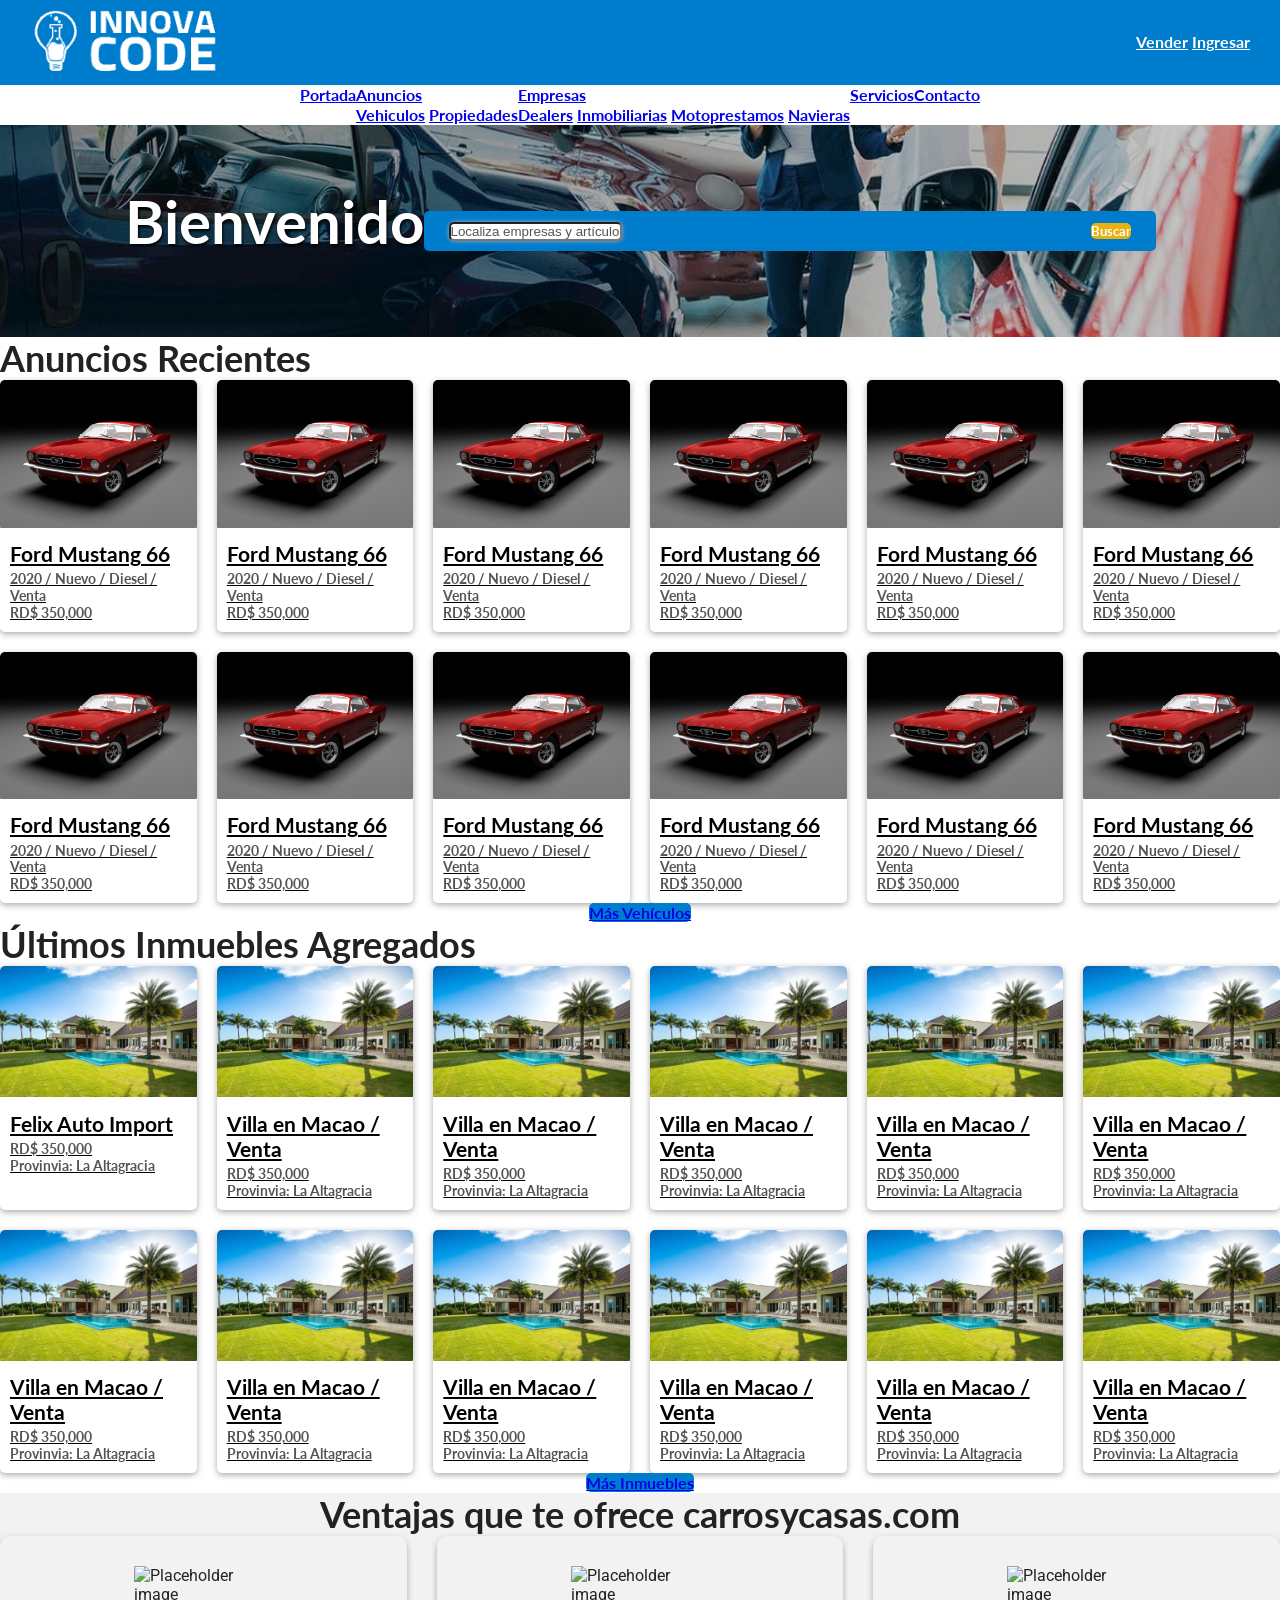
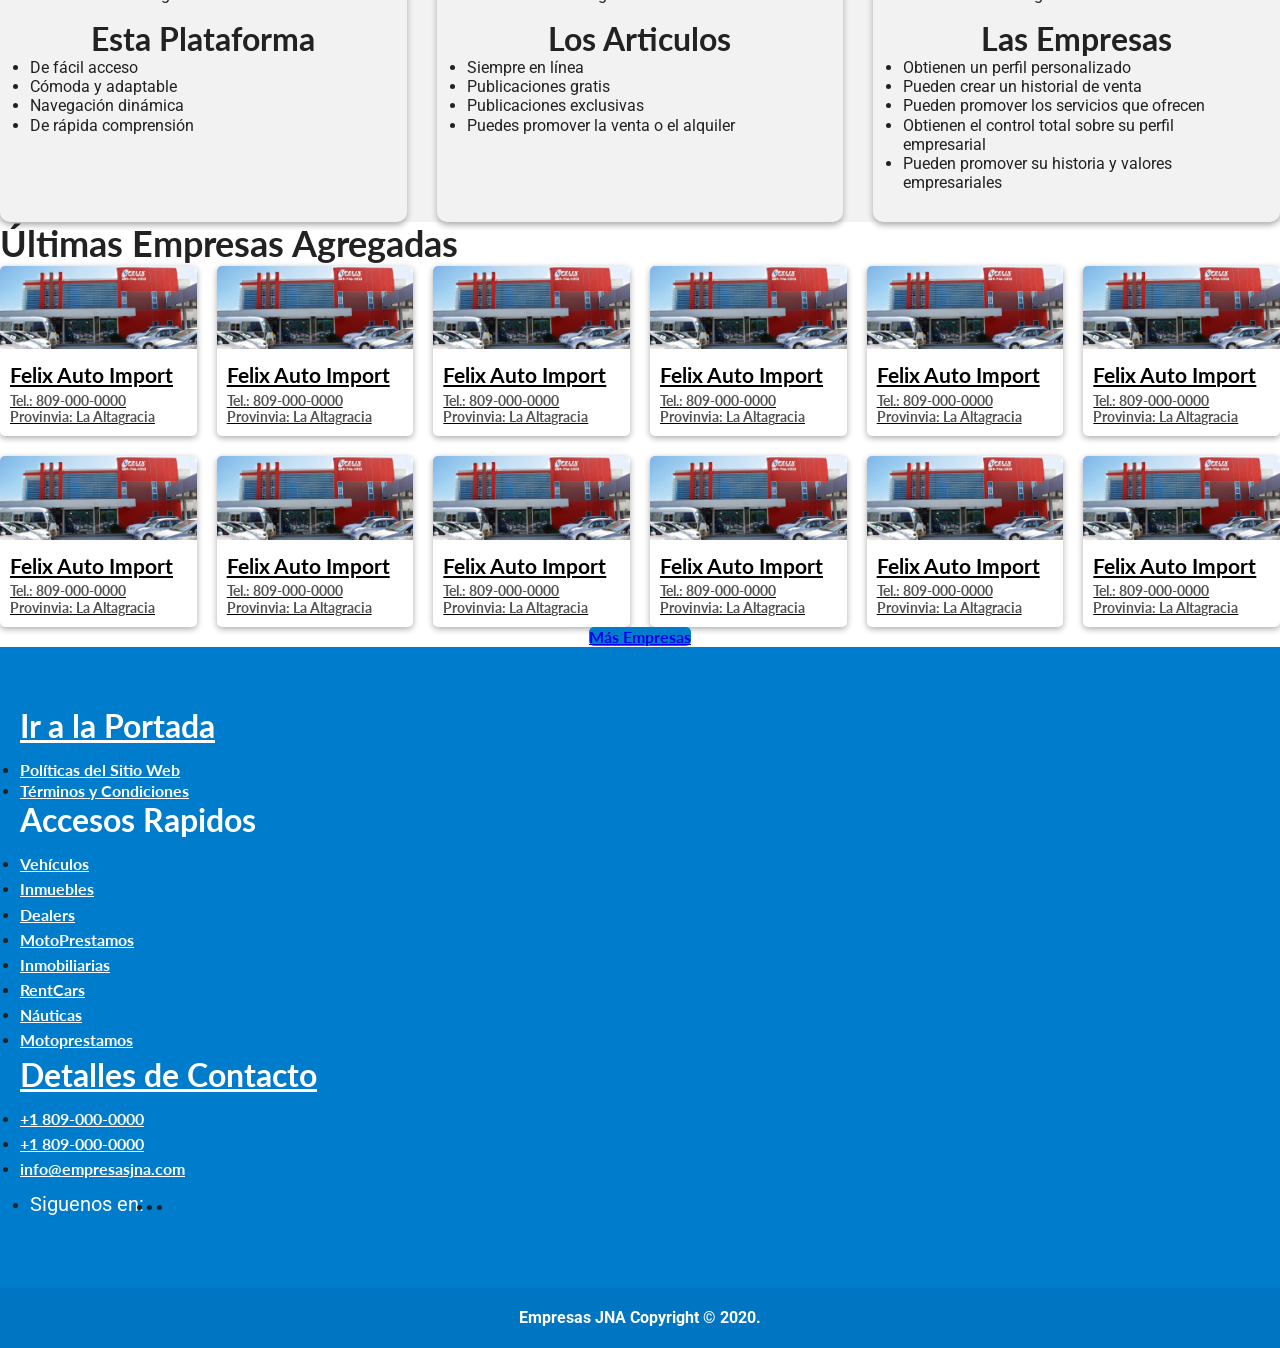
==== index.html @ 838fe2d5 "Homepage ended" ====
<!DOCTYPE html>
<html lang="en">
<head>
	<meta charset="UTF-8">
	<title>Empresas JNA</title>
	<meta name="viewport" content="width=device-width, user-scalable=no, initial-scale=1.0, maximum-scale=1.0, minimum-scale=1.0">
    <script src="https://kit.fontawesome.com/9aa0e1d6d6.js" crossorigin="anonymous"></script>
	<link rel="stylesheet" href="/css/main.css">
</head>
<body>

	<nav class="navbar is-transparent">
		<div id="topbar">
		 	<div class="navbar-brand">
		    	<a class="navbar-item" href="/">
			    	<img src="/img/innovacode_wt.png" alt="Empresas JNA.com">
			    </a>
			    <div class="navbar-burger burger" data-target="main-navbar">
			    	<span></span>
			    	<span></span>
			    	<span></span>
			    </div>
			</div>
			<div class="topbar-menu">
				<div class="navbar-end">
			    	<a class="navbar-item" href="/">Vender</a>
			    	<a class="navbar-item" href="/">Ingresar</a>
				</div>
			</div>
		</div>

		<div id="main-navbar" class="navbar-menu">
	    	<div class="navbar-center">
		    	<a class="navbar-item" href="/">Portada</a>
	      		<div class="navbar-item has-dropdown is-hoverable">
	        		<a class="navbar-link" href="/">Anuncios</a>
			        <div class="navbar-dropdown is-boxed">
			         	<a class="navbar-item" href="#">Vehiculos</a>
			         	<a class="navbar-item" href="#">Propiedades</a>
			        </div>
			    </div>
			    <div class="navbar-item has-dropdown is-hoverable">
	        		<a class="navbar-link" href="/">Empresas</a>
			        <div class="navbar-dropdown is-boxed">
			         	<a class="navbar-item" href="#">Dealers</a>
			         	<a class="navbar-item" href="#">Inmobiliarias</a>
			         	<a class="navbar-item" href="#">Motoprestamos</a>
			         	<a class="navbar-item" href="#">Navieras</a>
			        </div>
			    </div>
		    	<a class="navbar-item" href="#">Servicios</a>
		    	<a class="navbar-item" href="#">Contacto</a>
	    	</div>
		</div>
	</nav>
	<header id="main-header" class="header home-header hero is-fullheight">
		<div class="header-content text-center">
			<h3 class="home-title text-shadow text-white">Bienvenido</h3>
		</div>
		<form class="home-form">
			<div class="field input-search">
				<div class="control">
			    	<input class="input" type="text" placeholder="Localiza empresas y artículos por su # de código">
				</div>
			</div>
			<div class="field">
				<button class="button is-second">Buscar</button>
			</div>
		</form>
	</header>
	<div id="wrapper">
		<section class="container is-fluid section">
			<div class="columns is-multiline is-desktop">
				<div class="column is-12">
					<h2>Anuncios Recientes</h2>
				</div>
				<div class="column is-12">
					<div class="recent-prod">
						<a href="#" class="prod-link">
							<article class="box-prod">
								<div class="img-prod">
									<img src="/img/ford-mustang.jpg" alt="Ford Mustang 66">
								</div>
								<div class="content-info">
									<h4 class="prod-title">Ford Mustang 66</h4>
									<div class="prod-status">
										<p>2020 / Nuevo / Diesel / Venta</p>
									</div>
									<p class="price">
										RD$ 350,000
									</p>
								</div>
							</article>
						</a>
						<a href="#" class="prod-link">
							<article class="box-prod">
								<div class="img-prod">
									<img src="/img/ford-mustang.jpg" alt="Ford Mustang 66">
								</div>
								<div class="content-info">
									<h4 class="prod-title">Ford Mustang 66</h4>
									<div class="prod-status">
										<p>2020 / Nuevo / Diesel / Venta</p>
									</div>
									<p class="price">
										RD$ 350,000
									</p>
								</div>
							</article>
						</a>
						<a href="#" class="prod-link">
							<article class="box-prod">
								<div class="img-prod">
									<img src="/img/ford-mustang.jpg" alt="Ford Mustang 66">
								</div>
								<div class="content-info">
									<h4 class="prod-title">Ford Mustang 66</h4>
									<div class="prod-status">
										<p>2020 / Nuevo / Diesel / Venta</p>
									</div>
									<p class="price">
										RD$ 350,000
									</p>
								</div>
							</article>
						</a>
						<a href="#" class="prod-link">
							<article class="box-prod">
								<div class="img-prod">
									<img src="/img/ford-mustang.jpg" alt="Ford Mustang 66">
								</div>
								<div class="content-info">
									<h4 class="prod-title">Ford Mustang 66</h4>
									<div class="prod-status">
										<p>2020 / Nuevo / Diesel / Venta</p>
									</div>
									<p class="price">
										RD$ 350,000
									</p>
								</div>
							</article>
						</a>
						<a href="#" class="prod-link">
							<article class="box-prod">
								<div class="img-prod">
									<img src="/img/ford-mustang.jpg" alt="Ford Mustang 66">
								</div>
								<div class="content-info">
									<h4 class="prod-title">Ford Mustang 66</h4>
									<div class="prod-status">
										<p>2020 / Nuevo / Diesel / Venta</p>
									</div>
									<p class="price">
										RD$ 350,000
									</p>
								</div>
							</article>
						</a>
						<a href="#" class="prod-link">
							<article class="box-prod">
								<div class="img-prod">
									<img src="/img/ford-mustang.jpg" alt="Ford Mustang 66">
								</div>
								<div class="content-info">
									<h4 class="prod-title">Ford Mustang 66</h4>
									<div class="prod-status">
										<p>2020 / Nuevo / Diesel / Venta</p>
									</div>
									<p class="price">
										RD$ 350,000
									</p>
								</div>
							</article>
						</a>
						<a href="#" class="prod-link">
							<article class="box-prod">
								<div class="img-prod">
									<img src="/img/ford-mustang.jpg" alt="Ford Mustang 66">
								</div>
								<div class="content-info">
									<h4 class="prod-title">Ford Mustang 66</h4>
									<div class="prod-status">
										<p>2020 / Nuevo / Diesel / Venta</p>
									</div>
									<p class="price">
										RD$ 350,000
									</p>
								</div>
							</article>
						</a>
						<a href="#" class="prod-link">
							<article class="box-prod">
								<div class="img-prod">
									<img src="/img/ford-mustang.jpg" alt="Ford Mustang 66">
								</div>
								<div class="content-info">
									<h4 class="prod-title">Ford Mustang 66</h4>
									<div class="prod-status">
										<p>2020 / Nuevo / Diesel / Venta</p>
									</div>
									<p class="price">
										RD$ 350,000
									</p>
								</div>
							</article>
						</a>
						<a href="#" class="prod-link">
							<article class="box-prod">
								<div class="img-prod">
									<img src="/img/ford-mustang.jpg" alt="Ford Mustang 66">
								</div>
								<div class="content-info">
									<h4 class="prod-title">Ford Mustang 66</h4>
									<div class="prod-status">
										<p>2020 / Nuevo / Diesel / Venta</p>
									</div>
									<p class="price">
										RD$ 350,000
									</p>
								</div>
							</article>
						</a>
						<a href="#" class="prod-link">
							<article class="box-prod">
								<div class="img-prod">
									<img src="/img/ford-mustang.jpg" alt="Ford Mustang 66">
								</div>
								<div class="content-info">
									<h4 class="prod-title">Ford Mustang 66</h4>
									<div class="prod-status">
										<p>2020 / Nuevo / Diesel / Venta</p>
									</div>
									<p class="price">
										RD$ 350,000
									</p>
								</div>
							</article>
						</a>
						<a href="#" class="prod-link">
							<article class="box-prod">
								<div class="img-prod">
									<img src="/img/ford-mustang.jpg" alt="Ford Mustang 66">
								</div>
								<div class="content-info">
									<h4 class="prod-title">Ford Mustang 66</h4>
									<div class="prod-status">
										<p>2020 / Nuevo / Diesel / Venta</p>
									</div>
									<p class="price">
										RD$ 350,000
									</p>
								</div>
							</article>
						</a>
						<a href="#" class="prod-link">
							<article class="box-prod">
								<div class="img-prod">
									<img src="/img/ford-mustang.jpg" alt="Ford Mustang 66">
								</div>
								<div class="content-info">
									<h4 class="prod-title">Ford Mustang 66</h4>
									<div class="prod-status">
										<p>2020 / Nuevo / Diesel / Venta</p>
									</div>
									<p class="price">
										RD$ 350,000
									</p>
								</div>
							</article>
						</a>
					</div>					
				</div>
				<div class="column text-center">
					<a href="#" class="button is-primary">Más Vehículos</a>
				</div>
			</div>
		</section>
		<section class="container is-fluid section">
			<div class="columns is-multiline is-desktop">
				<div class="column is-12">
					<h2>Últimos Inmuebles Agregados</h2>
				</div>
				<div class="column is-12">
					<div class="recent-prod">
						<a href="#" class="prod-link">
							<article class="box-prod">
								<div class="img-prod">
									<img src="/img/villa-macao.jpg" alt="Ford Mustang 66">
								</div>
								<div class="content-info">
									<h4 class="prod-title">Felix Auto Import</h4>
									<p class="price">
										RD$ 350,000
									</p>
									<p class="province">
										Provinvia: La Altagracia
									</p>
								</div>
							</article>
						</a>
						<a href="#" class="prod-link">
							<article class="box-prod">
								<div class="img-prod">
									<img src="/img/villa-macao.jpg" alt="Ford Mustang 66">
								</div>
								<div class="content-info">
									<h4 class="prod-title">Villa en Macao / Venta</h4>
									<p class="price">
										RD$ 350,000
									</p>
									<p class="province">
										Provinvia: La Altagracia
									</p>
								</div>
							</article>
						</a>
						<a href="#" class="prod-link">
							<article class="box-prod">
								<div class="img-prod">
									<img src="/img/villa-macao.jpg" alt="Ford Mustang 66">
								</div>
								<div class="content-info">
									<h4 class="prod-title">Villa en Macao / Venta</h4>
									<p class="price">
										RD$ 350,000
									</p>
									<p class="province">
										Provinvia: La Altagracia
									</p>
								</div>
							</article>
						</a>
						<a href="#" class="prod-link">
							<article class="box-prod">
								<div class="img-prod">
									<img src="/img/villa-macao.jpg" alt="Ford Mustang 66">
								</div>
								<div class="content-info">
									<h4 class="prod-title">Villa en Macao / Venta</h4>
									<p class="price">
										RD$ 350,000
									</p>
									<p class="province">
										Provinvia: La Altagracia
									</p>
								</div>
							</article>
						</a>
						<a href="#" class="prod-link">
							<article class="box-prod">
								<div class="img-prod">
									<img src="/img/villa-macao.jpg" alt="Ford Mustang 66">
								</div>
								<div class="content-info">
									<h4 class="prod-title">Villa en Macao / Venta</h4>
									<p class="price">
										RD$ 350,000
									</p>
									<p class="province">
										Provinvia: La Altagracia
									</p>
								</div>
							</article>
						</a>
						<a href="#" class="prod-link">
							<article class="box-prod">
								<div class="img-prod">
									<img src="/img/villa-macao.jpg" alt="Ford Mustang 66">
								</div>
								<div class="content-info">
									<h4 class="prod-title">Villa en Macao / Venta</h4>
									<p class="price">
										RD$ 350,000
									</p>
									<p class="province">
										Provinvia: La Altagracia
									</p>
								</div>
							</article>
						</a>
						<a href="#" class="prod-link">
							<article class="box-prod">
								<div class="img-prod">
									<img src="/img/villa-macao.jpg" alt="Ford Mustang 66">
								</div>
								<div class="content-info">
									<h4 class="prod-title">Villa en Macao / Venta</h4>
									<p class="price">
										RD$ 350,000
									</p>
									<p class="province">
										Provinvia: La Altagracia
									</p>
								</div>
							</article>
						</a>
						<a href="#" class="prod-link">
							<article class="box-prod">
								<div class="img-prod">
									<img src="/img/villa-macao.jpg" alt="Ford Mustang 66">
								</div>
								<div class="content-info">
									<h4 class="prod-title">Villa en Macao / Venta</h4>
									<p class="price">
										RD$ 350,000
									</p>
									<p class="province">
										Provinvia: La Altagracia
									</p>
								</div>
							</article>
						</a>
						<a href="#" class="prod-link">
							<article class="box-prod">
								<div class="img-prod">
									<img src="/img/villa-macao.jpg" alt="Ford Mustang 66">
								</div>
								<div class="content-info">
									<h4 class="prod-title">Villa en Macao / Venta</h4>
									<p class="price">
										RD$ 350,000
									</p>
									<p class="province">
										Provinvia: La Altagracia
									</p>
								</div>
							</article>
						</a>
						<a href="#" class="prod-link">
							<article class="box-prod">
								<div class="img-prod">
									<img src="/img/villa-macao.jpg" alt="Ford Mustang 66">
								</div>
								<div class="content-info">
									<h4 class="prod-title">Villa en Macao / Venta</h4>
									<p class="price">
										RD$ 350,000
									</p>
									<p class="province">
										Provinvia: La Altagracia
									</p>
								</div>
							</article>
						</a>
						<a href="#" class="prod-link">
							<article class="box-prod">
								<div class="img-prod">
									<img src="/img/villa-macao.jpg" alt="Ford Mustang 66">
								</div>
								<div class="content-info">
									<h4 class="prod-title">Villa en Macao / Venta</h4>
									<p class="price">
										RD$ 350,000
									</p>
									<p class="province">
										Provinvia: La Altagracia
									</p>
								</div>
							</article>
						</a>
						<a href="#" class="prod-link">
							<article class="box-prod">
								<div class="img-prod">
									<img src="/img/villa-macao.jpg" alt="Ford Mustang 66">
								</div>
								<div class="content-info">
									<h4 class="prod-title">Villa en Macao / Venta</h4>
									<p class="price">
										RD$ 350,000
									</p>
									<p class="province">
										Provinvia: La Altagracia
									</p>
								</div>
							</article>
						</a>
					</div>					
				</div>
				<div class="column text-center">
					<a href="#" class="button is-primary">Más Inmuebles</a>
				</div>
			</div>
		</section>
		<section class="container is-fluid section advantages">
			<div class="columns is-multiline is-desktop">
				<div class="column is-12">
					<h2 class="text-center">Ventajas que te ofrece carrosycasas.com</h2>
				</div>
				<div class="column is-12 cards-content">
					<div class="card">
						<div class="card-image">
					    	<figure class="image">
						    	<img src="/img/mail.png" alt="Placeholder image">
						    </figure>
						  </div>
						<div class="card-content">
						    <div class="content">
								<h3>Esta Plataforma</h3>
								<ul>
									<li>De fácil acceso</li>
									<li>Cómoda y adaptable</li>
									<li>Navegación dinámica</li>
									<li>De rápida comprensión</li>
								</ul>
						    </div>
						</div>
					</div>
					<div class="card">
						<div class="card-image">
					    	<figure class="image">
						    	<img src="/img/mail.png" alt="Placeholder image">
						    </figure>
						  </div>
						<div class="card-content">
						    <div class="content">
								<h3>Los Articulos</h3>
								<ul>
									<li>Siempre en línea</li>
									<li>Publicaciones gratis</li>
									<li>Publicaciones exclusivas</li>
									<li>Puedes promover la venta o el alquiler</li>
								</ul>
						    </div>
						</div>
					</div>
					<div class="card">
						<div class="card-image">
					    	<figure class="image">
						    	<img src="/img/mail.png" alt="Placeholder image">
						    </figure>
						  </div>
						<div class="card-content">
						    <div class="content">
								<h3>Las Empresas</h3>
								<ul>
									<li>Obtienen un perfil personalizado</li>
									<li>Pueden crear un historial de venta</li>
									<li>Pueden promover los servicios que ofrecen</li>
									<li>Obtienen el control total sobre su perfil empresarial</li>
									<li>Pueden promover su historia y valores empresariales</li>
								</ul>
						    </div>
						</div>
					</div>
				</div>
			</div>
		</section>
		<section class="container is-fluid section">
			<div class="columns is-multiline is-desktop">
				<div class="column is-12">
					<h2>Últimas Empresas Agregadas</h2>
				</div>
				<div class="column is-12">
					<div class="recent-company">
						<a href="#" class="company-link">
							<article class="box-company">
								<div class="img-company">
									<img src="/img/felix-auto-import.jpg" alt="Ford Mustang 66">
								</div>
								<div class="content-info">
									<h4 class="company-title">Felix Auto Import</h4>
									<p class="phone">
										Tel.: 809-000-0000
									</p>
									<p class="province">
										Provinvia: La Altagracia
									</p>
								</div>
							</article>
						</a>
						<a href="#" class="company-link">
							<article class="box-company">
								<div class="img-company">
									<img src="/img/felix-auto-import.jpg" alt="Ford Mustang 66">
								</div>
								<div class="content-info">
									<h4 class="company-title">Felix Auto Import</h4>
									<p class="phone">
										Tel.: 809-000-0000
									</p>
									<p class="province">
										Provinvia: La Altagracia
									</p>
								</div>
							</article>
						</a>
						<a href="#" class="company-link">
							<article class="box-company">
								<div class="img-company">
									<img src="/img/felix-auto-import.jpg" alt="Ford Mustang 66">
								</div>
								<div class="content-info">
									<h4 class="company-title">Felix Auto Import</h4>
									<p class="phone">
										Tel.: 809-000-0000
									</p>
									<p class="province">
										Provinvia: La Altagracia
									</p>
								</div>
							</article>
						</a>
						<a href="#" class="company-link">
							<article class="box-company">
								<div class="img-company">
									<img src="/img/felix-auto-import.jpg" alt="Ford Mustang 66">
								</div>
								<div class="content-info">
									<h4 class="company-title">Felix Auto Import</h4>
									<p class="phone">
										Tel.: 809-000-0000
									</p>
									<p class="province">
										Provinvia: La Altagracia
									</p>
								</div>
							</article>
						</a>
						<a href="#" class="company-link">
							<article class="box-company">
								<div class="img-company">
									<img src="/img/felix-auto-import.jpg" alt="Ford Mustang 66">
								</div>
								<div class="content-info">
									<h4 class="company-title">Felix Auto Import</h4>
									<p class="phone">
										Tel.: 809-000-0000
									</p>
									<p class="province">
										Provinvia: La Altagracia
									</p>
								</div>
							</article>
						</a>
						<a href="#" class="company-link">
							<article class="box-company">
								<div class="img-company">
									<img src="/img/felix-auto-import.jpg" alt="Ford Mustang 66">
								</div>
								<div class="content-info">
									<h4 class="company-title">Felix Auto Import</h4>
									<p class="phone">
										Tel.: 809-000-0000
									</p>
									<p class="province">
										Provinvia: La Altagracia
									</p>
								</div>
							</article>
						</a>
						<a href="#" class="company-link">
							<article class="box-company">
								<div class="img-company">
									<img src="/img/felix-auto-import.jpg" alt="Ford Mustang 66">
								</div>
								<div class="content-info">
									<h4 class="company-title">Felix Auto Import</h4>
									<p class="phone">
										Tel.: 809-000-0000
									</p>
									<p class="province">
										Provinvia: La Altagracia
									</p>
								</div>
							</article>
						</a>
						<a href="#" class="company-link">
							<article class="box-company">
								<div class="img-company">
									<img src="/img/felix-auto-import.jpg" alt="Ford Mustang 66">
								</div>
								<div class="content-info">
									<h4 class="company-title">Felix Auto Import</h4>
									<p class="phone">
										Tel.: 809-000-0000
									</p>
									<p class="province">
										Provinvia: La Altagracia
									</p>
								</div>
							</article>
						</a>
						<a href="#" class="company-link">
							<article class="box-company">
								<div class="img-company">
									<img src="/img/felix-auto-import.jpg" alt="Ford Mustang 66">
								</div>
								<div class="content-info">
									<h4 class="company-title">Felix Auto Import</h4>
									<p class="phone">
										Tel.: 809-000-0000
									</p>
									<p class="province">
										Provinvia: La Altagracia
									</p>
								</div>
							</article>
						</a>
						<a href="#" class="company-link">
							<article class="box-company">
								<div class="img-company">
									<img src="/img/felix-auto-import.jpg" alt="Ford Mustang 66">
								</div>
								<div class="content-info">
									<h4 class="company-title">Felix Auto Import</h4>
									<p class="phone">
										Tel.: 809-000-0000
									</p>
									<p class="province">
										Provinvia: La Altagracia
									</p>
								</div>
							</article>
						</a>
						<a href="#" class="company-link">
							<article class="box-company">
								<div class="img-company">
									<img src="/img/felix-auto-import.jpg" alt="Ford Mustang 66">
								</div>
								<div class="content-info">
									<h4 class="company-title">Felix Auto Import</h4>
									<p class="phone">
										Tel.: 809-000-0000
									</p>
									<p class="province">
										Provinvia: La Altagracia
									</p>
								</div>
							</article>
						</a>
						<a href="#" class="company-link">
							<article class="box-company">
								<div class="img-company">
									<img src="/img/felix-auto-import.jpg" alt="Ford Mustang 66">
								</div>
								<div class="content-info">
									<h4 class="company-title">Felix Auto Import</h4>
									<p class="phone">
										Tel.: 809-000-0000
									</p>
									<p class="province">
										Provinvia: La Altagracia
									</p>
								</div>
							</article>
						</a>
					</div>					
				</div>
				<div class="column text-center">
					<a href="#" class="button is-primary">Más Empresas</a>
				</div>
			</div>
		</section>
	</div>
	<footer id="main-footer">
		<div class="container is-fluid footer">
			<div class="columns">
				<div class="column">
					<h3><a href="/">Ir a la Portada</a></h3>
					<ul>
						<li>
							<a class="footer-link" href="#">Políticas del Sitio Web</a>
						</li>
						<li>
							<a class="footer-link" href="#">Términos y Condiciones</a>
						</li>
					</ul>
				</div>
				<div class="column">
					<h3>Accesos Rapidos</h3>
					<ul class="quick-links fa-ul">
						<li>
							<span class="fa-li"><i class="fas fa-chevron-right"></i></span>
							<a href="#" class="item-link">Vehículos</a>
						</li>
						<li>
							<span class="fa-li"><i class="fas fa-chevron-right"></i></span>
							<a href="#" class="item-link">Inmuebles</a>
						</li>
						<li>
							<span class="fa-li"><i class="fas fa-chevron-right"></i></span>
							<a href="#" class="item-link">Dealers</a>
						</li>
						<li>
							<span class="fa-li"><i class="fas fa-chevron-right"></i></span>
							<a href="#" class="item-link">MotoPrestamos</a>
						</li>
						<li>
							<span class="fa-li"><i class="fas fa-chevron-right"></i></span>
							<a href="#" class="item-link">Inmobiliarias</a>
						</li>
						<li>
							<span class="fa-li"><i class="fas fa-chevron-right"></i></span>
							<a href="#" class="item-link">RentCars</a>
						</li>
						<li>
							<span class="fa-li"><i class="fas fa-chevron-right"></i></span>
							<a href="#" class="item-link">Náuticas</a>
						</li>
						<li>
							<span class="fa-li"><i class="fas fa-chevron-right"></i></span>
							<a href="#" class="item-link">Motoprestamos</a>
						</li>
					</ul>
				</div>
				<div class="column">
					<h3><a href="/pages/contacto.html">Detalles de Contacto</a></h3>
					<ul class="footer-contact fa-ul">
						<li>
							<span class="fa-li"><i class="fas fa-phone fa-rotate-90"></i></span>
							<a href="#" class="item-link">+1 809-000-0000</a>
						</li>
						<li>
							<span class="fa-li"><i class="fas fa-phone fa-rotate-90"></i></span>
							<a href="#" class="item-link">+1 809-000-0000</a>
						</li>
						<li>
							<span class="fa-li"><i class="fas fa-envelope"></i></span>
							<a href="mailto:info@empresasjna.com" class="item-link">info@empresasjna.com</a>
						</li>
					</ul>
					<ul class="social-media">
						<li ><span class="follow-us">Siguenos en: </span></li>
						<li>
							<a class="footer-link" href="#">
								<i class="fab fa-facebook-square"></i>
							</a>
						</li>
						<li>
							<a class="footer-link" href="#">
								<i class="fab fa-instagram"></i>
							</a>
						</li>
						<li>
							<a class="footer-link" href="#">
								<i class="fab fa-whatsapp"></i>
							</a>
						</li>
					</ul>
				</div>
			</div>
		</div>
		<div class="copyright-content">
			<p class="copyright-text">Empresas JNA Copyright © 2020.</p>
		</div>
	</footer>
	<script type="text/JavaScript" src="/js/main.js"></script>
</body>
</html>
---- css/main.css ----
@import url("https://fonts.googleapis.com/css?family=Roboto:300,400,500,700&display=swap");
@import url("https://fonts.googleapis.com/css?family=Lato:300,400,700&display=swap");
@import url("https://cdn.jsdelivr.net/npm/bulma@0.8.0/css/bulma.min.css");
* {
  padding: 0;
  margin: 0;
  box-sizing: border-box; }

body {
  font-size: 16px;
  color: #222;
  font-family: 'Roboto', Helvetica Neue, Helvetica, Arial, sans-serif;
  line-height: 1.2; }

h1, h2, h3, h4, h5, h6, button, a, label {
  font-family: 'Lato', Helvetica Neue, Helvetica, Arial, sans-serif;
  font-weight: 700; }

h1 {
  font-size: 44px; }

h2 {
  font-size: 36px; }

h3 {
  font-size: 32px; }

h4 {
  font-size: 26px; }

h5 {
  font-size: 20px; }

h6 {
  font-size: 18px; }

p {
  font-size: 16px;
  margin-bottom: 10px; }

img {
  width: 100%; }

select, input, button, a {
  border-radius: 5px; }

hr {
  background-color: rgba(170, 170, 170, 0.5); }

.field .input,
.select select,
.field .textarea {
  box-shadow: 0 0 4px #AAA; }

.input::-webkit-input-placeholder,
.select select::-webkit-input-placeholder,
.textarea::-webkit-input-placeholder,
.input::placeholder,
.select select::placeholder,
.textarea::placeholder {
  color: #555; }

.navbar {
  box-shadow: 0 2px 6px #AAA;
  flex-flow: row wrap; }

@media screen and (max-width: 767px) {
  h1 {
    font-size: 32px; }

  h2 {
    font-size: 28px; }

  h3 {
    font-size: 24px; }

  h4 {
    font-size: 20px; }

  h5 {
    font-size: 18px; }

  h6 {
    font-size: 16px; } }
/****** Global Class ******/
.button.is-white {
  background-color: #FFF;
  transition: all .4s ease-in; }
  .button.is-white:hover {
    background-color: #F2F2F2; }

.button.is-primary {
  background-color: #007CCC;
  transition: all .4s ease-in; }
  .button.is-primary:hover {
    background-color: #006DB4; }

.button.is-second {
  background-color: #E6B112;
  transition: all .4s ease-in;
  border: 0;
  color: #FFF; }
  .button.is-second:hover {
    background-color: #DFA905; }

.button.is-third {
  background-color: #007CCC;
  transition: all .4s ease-in; }
  .button.is-third:hover {
    background-color: #006DB4; }

.button.is-primary {
  background-color: #007CCC;
  transition: all .4s ease-in; }
  .button.is-primary:hover {
    background-color: #006DB4; }

.text-center {
  text-align: center; }

.text-right {
  text-align: right; }

.text-white {
  color: #FFF; }

.text-shadow {
  text-shadow: 1px 2px 3px #000; }

.box-shadow {
  box-shadow: 0 3px 6px #AAA; }

.hide {
  display: none; }

.status {
  color: #FFF;
  padding: 5px 10px;
  border-radius: 5px;
  font-weight: 600; }
  .status.on-sale {
    background-color: #5895CC; }
  .status.pending {
    background-color: #F0AC4D; }
  .status.deleted {
    background-color: #D9534E; }
  .status.sold {
    background-color: #5CB85C; }
  .status.draft {
    background-color: #6C757D; }

.line-between {
  width: 2px;
  height: calc(500px - 20px);
  align-self: center;
  display: block;
  background: #d8d8d8; }

/****** Global Class End ******/
/****** Header ******/
#topbar {
  width: 100%;
  flex: 0 0 100%;
  background-color: #007CCC;
  padding: 10px 30px;
  display: flex;
  justify-content: space-between;
  align-items: center; }
  #topbar a {
    color: #FFF; }
    #topbar a:hover {
      color: #E6B112; }

.navbar .navbar-item img {
  width: 190px;
  height: auto;
  max-height: initial; }
.navbar .navbar-center {
  display: flex;
  justify-content: center;
  margin: 0 auto; }

/****** Header End ******/
/****** Footer ******/
.footer {
  padding: 60px 20px;
  background-color: #007CCC; }
  .footer h3, .footer p, .footer a {
    color: #FFF; }
  .footer h3 {
    margin-bottom: 15px; }
  .footer .fa-li {
    color: #FFF; }
  .footer .footer-link:hover {
    color: #E6B112; }
  .footer .footer-link i {
    font-weight: normal; }
  .footer .quick-links li,
  .footer .footer-contact li {
    margin-bottom: 5px; }
  .footer .social-media {
    display: flex;
    flex-flow: row wrap;
    align-items: center;
    margin: 10px; }
    .footer .social-media li {
      margin-right: 10px; }
      .footer .social-media li .follow-us {
        font-size: 20px;
        color: #FFF; }
      .footer .social-media li .footer-link {
        font-size: 24px; }

.copyright-content {
  padding: 20px;
  text-align: center;
  background-color: #0076C2; }
  .copyright-content .copyright-text {
    margin: 0;
    color: #FFF;
    font-weight: bold; }

/****** Footer End ******/
/****** Home ******/
.home-header {
  background-image: url("/img/header.jpg");
  background-position: center;
  background-repeat: no-repeat;
  background-size: cover;
  padding: 60px 30px;
  display: flex;
  justify-content: center;
  align-items: center; }
  .home-header .header-content {
    margin-bottom: 20px; }
    .home-header .header-content .home-title {
      font-size: 60px; }
  .home-header .home-form {
    width: 60%;
    padding: 10px 20px;
    display: flex;
    justify-content: space-between;
    border-radius: 5px;
    background-color: #007CCC; }
    .home-header .home-form .field {
      margin: 0 5px 0; }
    .home-header .home-form .input-search {
      flex: 1 0 auto; }

.recent-prod {
  display: grid;
  grid-template-columns: repeat(6, 1fr);
  grid-gap: 20px; }
  .recent-prod .prod-link {
    box-shadow: 0 2px 6px #AAA;
    border-radius: 5px;
    flex: 0 0 24%;
    width: 24%;
    transition: all .4s ease-in-out;
    color: #000;
    width: 100%; }
  .recent-prod .box-prod .img-prod {
    border-radius: 5px;
    overflow: hidden; }
  .recent-prod .box-prod .content-info {
    padding: 10px; }
    .recent-prod .box-prod .content-info .prod-title {
      margin-bottom: 5px;
      font-size: 21px; }
    .recent-prod .box-prod .content-info p {
      margin: 0;
      color: #555;
      font-size: 14px; }

.recent-company {
  display: grid;
  grid-template-columns: repeat(6, 1fr);
  grid-gap: 20px; }
  .recent-company .company-link {
    box-shadow: 0 2px 6px #AAA;
    border-radius: 5px;
    flex: 0 0 24%;
    width: 24%;
    transition: all .4s ease-in-out;
    color: #000;
    width: 100%; }
  .recent-company .box-company .img-company {
    border-radius: 5px;
    overflow: hidden; }
  .recent-company .box-company .content-info {
    padding: 10px; }
    .recent-company .box-company .content-info .company-title {
      margin-bottom: 5px;
      font-size: 21px; }
    .recent-company .box-company .content-info p {
      margin: 0;
      color: #555;
      font-size: 14px; }

.advantages {
  background-color: #F2F2F2; }
  .advantages .cards-content {
    display: grid;
    grid-template-columns: repeat(3, 1fr);
    grid-gap: 30px; }
  .advantages .card {
    border-radius: 10px;
    padding: 30px;
    box-shadow: 0 3px 6px #AAA; }
    .advantages .card .card-image {
      margin-bottom: 15px; }
      .advantages .card .card-image .image {
        width: 40%;
        margin: 0 auto; }
    .advantages .card .card-content {
      padding: 0; }
      .advantages .card .card-content h3 {
        text-align: center; }

/****** Home End ******/
/****** Login and Register ******/
#form-section {
  padding: 30px 0; }
  #form-section h3 {
    margin-bottom: 15px; }
  #form-section .columns {
    justify-content: space-between; }

.login-form,
.register-form {
  padding: 30px 20px;
  box-shadow: 0 0 8px #AAA;
  border-radius: 5px; }

.login-form .btn-login {
  margin-top: 30px; }
  .login-form .btn-login button,
  .login-form .btn-login button {
    display: block;
    width: 100%; }

.register-form .btn-register {
  margin-top: 30px; }
  .register-form .btn-register button,
  .register-form .btn-register button {
    display: block;
    width: 100%; }

.login-form .buttons {
  justify-content: space-between; }
  .login-form .buttons .forgot-btn {
    color: #222;
    transition: all .3s ease-in-out; }
    .login-form .buttons .forgot-btn:hover {
      color: #007CCC; }
.login-form .other-options h5 {
  margin-bottom: 15px; }
.login-form .other-options .facebook-btn,
.login-form .other-options .google-btn {
  display: inline-block;
  padding: 10px 20px;
  width: 35%;
  flex: 0 0 35%;
  text-align: center;
  transition: all .3s ease-in-out; }
.login-form .other-options .facebook-btn {
  background-color: #3B5998;
  color: #FFF; }
  .login-form .other-options .facebook-btn:hover {
    background-color: #2e4575; }
.login-form .other-options .google-btn {
  border: 1px solid #427add;
  color: #222; }
  .login-form .other-options .google-btn:hover {
    background-color: #F2F2F2; }
  .login-form .other-options .google-btn img {
    width: 15%; }

/****** Login and Register End ******/
/****** Reset Password ******/
#reset-password {
  padding: 30px 0; }
  #reset-password h3 {
    margin-bottom: 10px; }
  #reset-password h5 {
    margin-bottom: 20px; }
  #reset-password .columns {
    justify-content: center; }

/****** Reset Password End ******/

/*# sourceMappingURL=main.css.map */
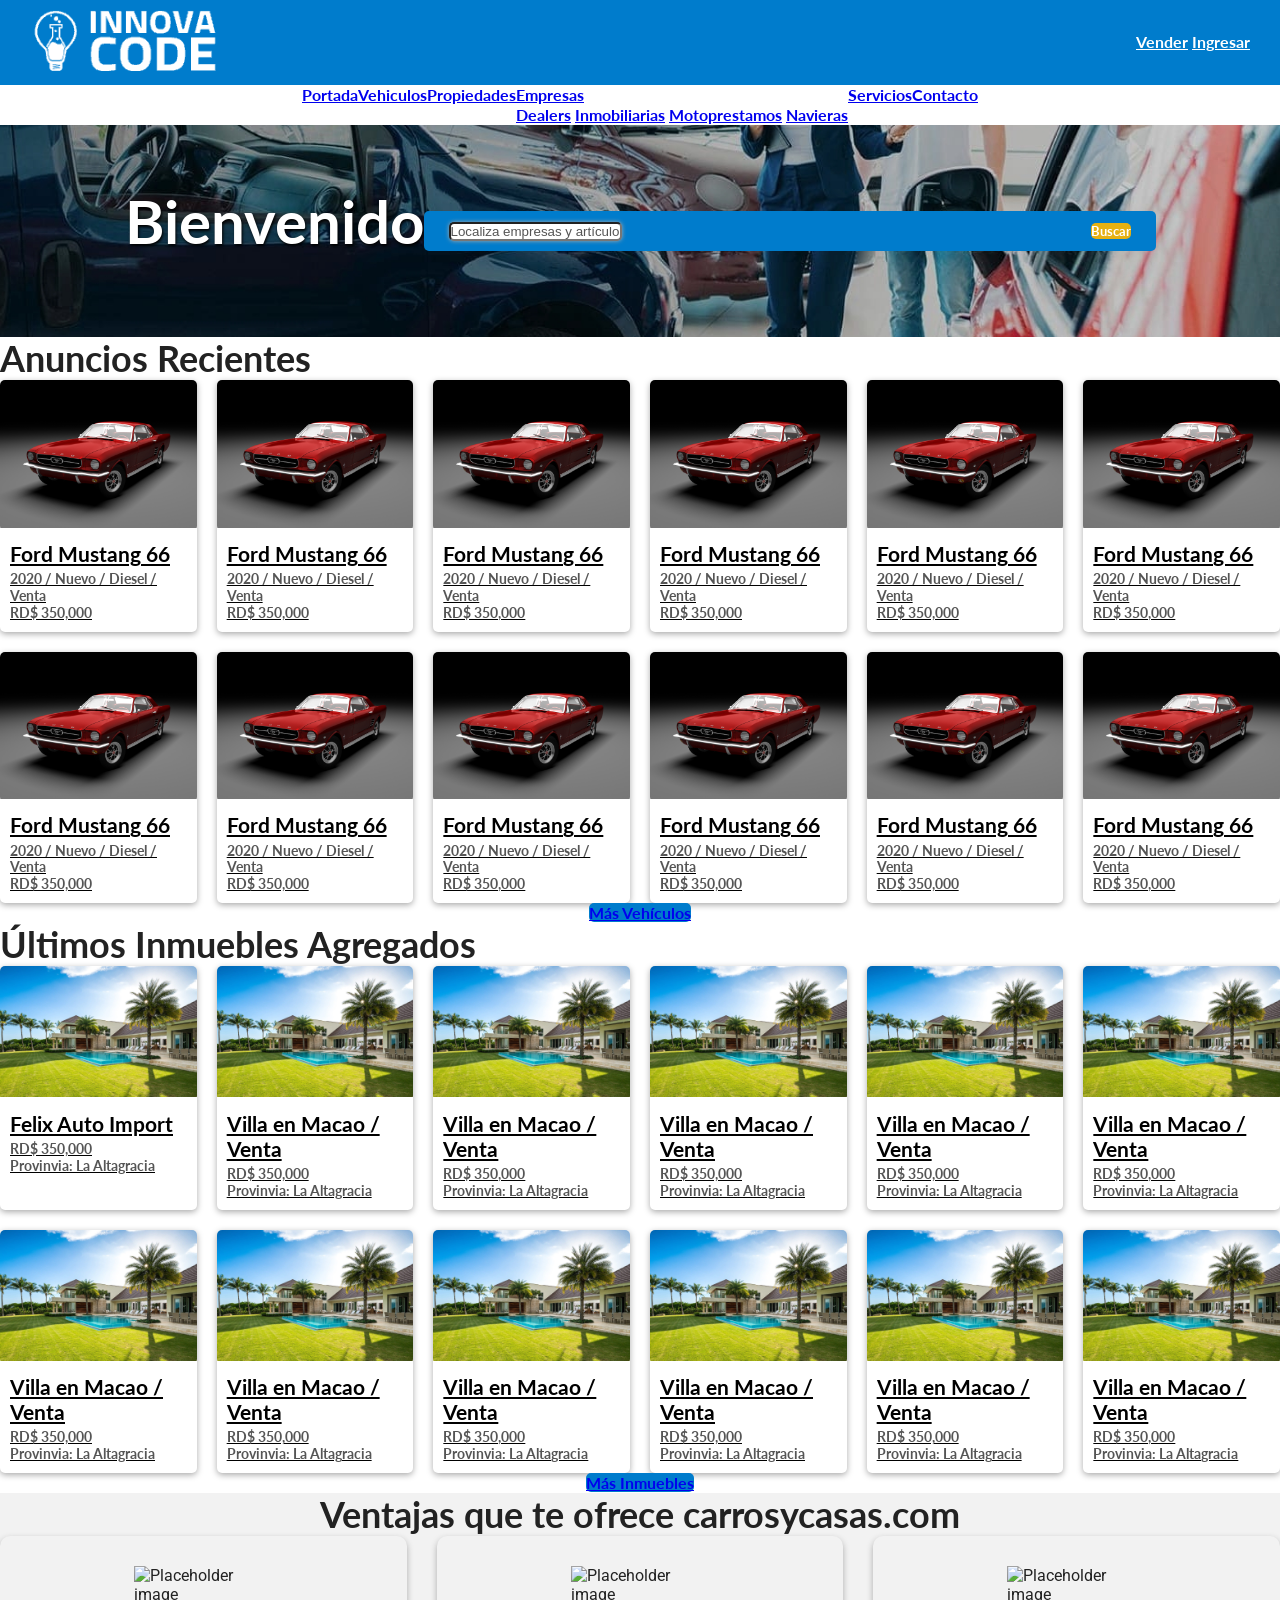
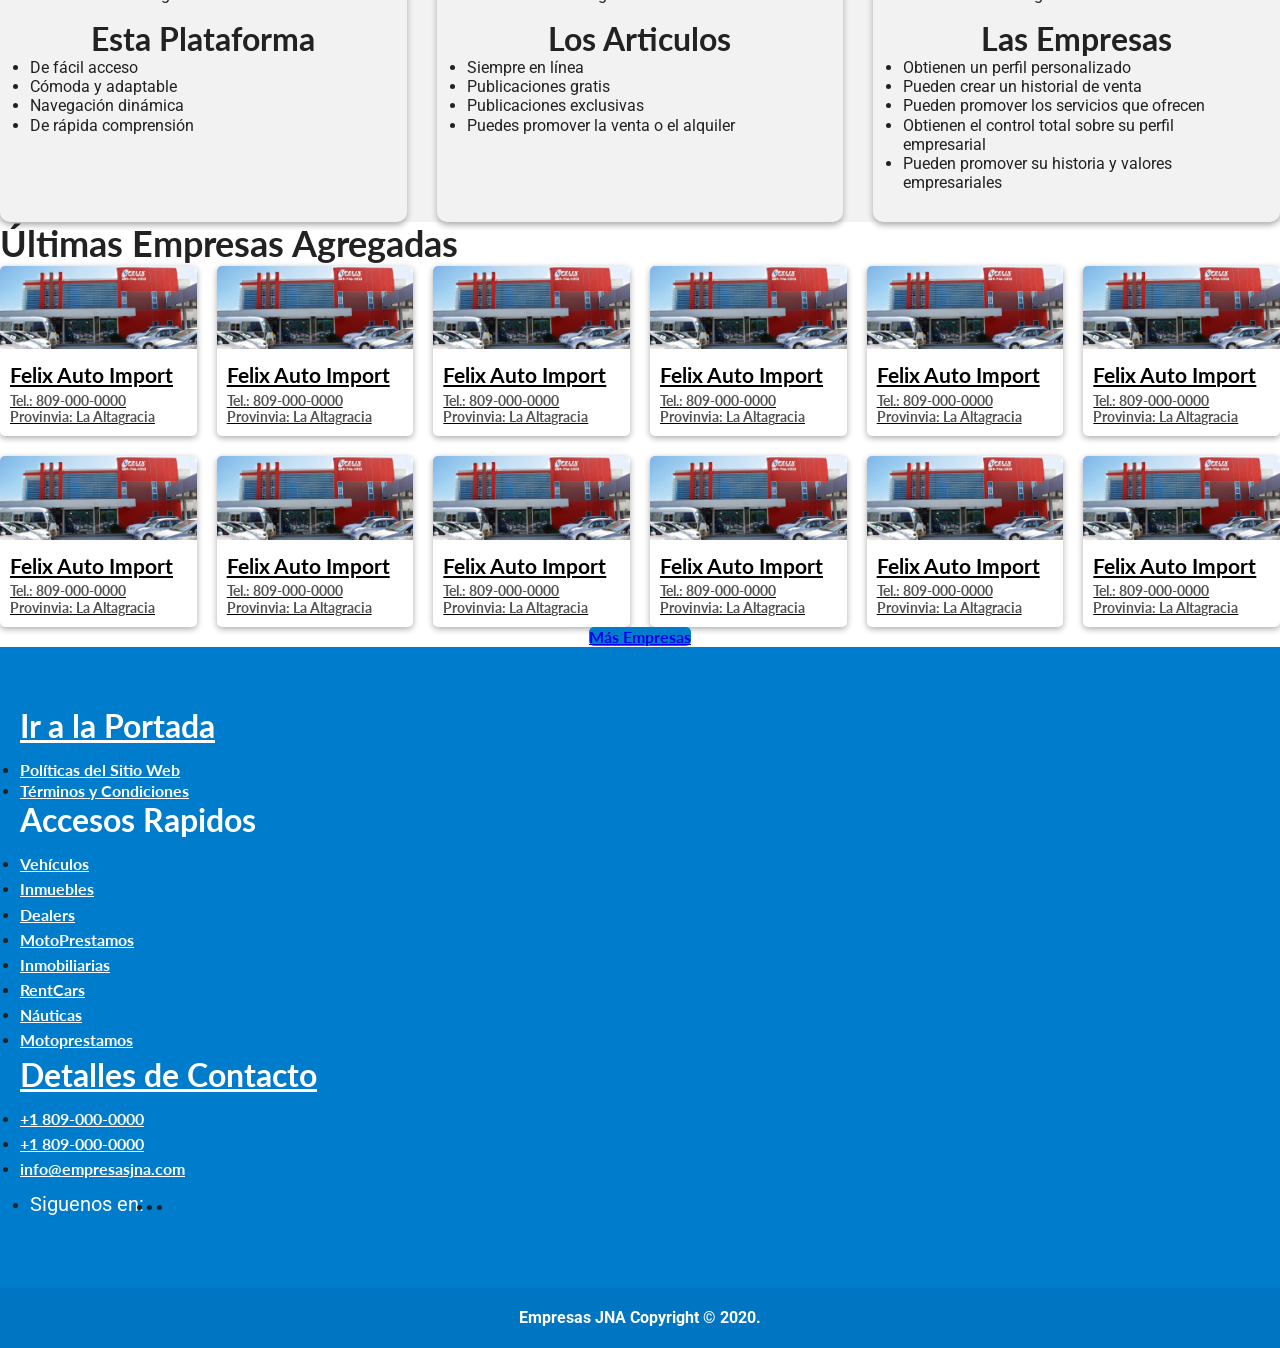
==== commit 69c10d93: "Pages such as login, register, new and reset password, cars were ended" ====
--- a/index.html
+++ b/index.html
@@ -2,13 +2,12 @@
 <html lang="en">
 <head>
 	<meta charset="UTF-8">
-	<title>Empresas JNA</title>
+	<title>Carros y Casas</title>
 	<meta name="viewport" content="width=device-width, user-scalable=no, initial-scale=1.0, maximum-scale=1.0, minimum-scale=1.0">
     <script src="https://kit.fontawesome.com/9aa0e1d6d6.js" crossorigin="anonymous"></script>
 	<link rel="stylesheet" href="/css/main.css">
 </head>
 <body>
-
 	<nav class="navbar is-transparent">
 		<div id="topbar">
 		 	<div class="navbar-brand">
@@ -23,8 +22,8 @@
 			</div>
 			<div class="topbar-menu">
 				<div class="navbar-end">
-			    	<a class="navbar-item" href="/">Vender</a>
-			    	<a class="navbar-item" href="/">Ingresar</a>
+			    	<a class="navbar-item" href="/pages/sale.html">Vender</a>
+			    	<a class="navbar-item" href="/pages/login-register.html">Ingresar</a>
 				</div>
 			</div>
 		</div>
@@ -32,13 +31,8 @@
 		<div id="main-navbar" class="navbar-menu">
 	    	<div class="navbar-center">
 		    	<a class="navbar-item" href="/">Portada</a>
-	      		<div class="navbar-item has-dropdown is-hoverable">
-	        		<a class="navbar-link" href="/">Anuncios</a>
-			        <div class="navbar-dropdown is-boxed">
-			         	<a class="navbar-item" href="#">Vehiculos</a>
-			         	<a class="navbar-item" href="#">Propiedades</a>
-			        </div>
-			    </div>
+	      		<a class="navbar-item" href="/pages/cars.html">Vehiculos</a>
+	         	<a class="navbar-item" href="#">Propiedades</a>
 			    <div class="navbar-item has-dropdown is-hoverable">
 	        		<a class="navbar-link" href="/">Empresas</a>
 			        <div class="navbar-dropdown is-boxed">
--- a/css/main.css
+++ b/css/main.css
@@ -107,12 +107,6 @@
   background-color: #007CCC;
   transition: all .4s ease-in; }
   .button.is-third:hover {
-    background-color: #006DB4; }
-
-.button.is-primary {
-  background-color: #007CCC;
-  transition: all .4s ease-in; }
-  .button.is-primary:hover {
     background-color: #006DB4; }
 
 .text-center {
@@ -155,6 +149,35 @@
   align-self: center;
   display: block;
   background: #d8d8d8; }
+
+.pagination-content {
+  margin-top: 30px;
+  display: flex;
+  justify-content: center;
+  align-items: center;
+  padding: 10px; }
+  .pagination-content .inner-pagination {
+    flex: 0 0 auto; }
+    .pagination-content .inner-pagination .pagination-previous, .pagination-content .inner-pagination .pagination-next {
+      border: 0;
+      transition: all .3s ease-in; }
+      .pagination-content .inner-pagination .pagination-previous:hover, .pagination-content .inner-pagination .pagination-previous:focus, .pagination-content .inner-pagination .pagination-next:hover, .pagination-content .inner-pagination .pagination-next:focus {
+        color: #FFF;
+        background-color: #007CCC; }
+    .pagination-content .inner-pagination .pagination-previous {
+      margin-right: 15px; }
+    .pagination-content .inner-pagination .pagination-next {
+      margin-left: 15px; }
+    .pagination-content .inner-pagination .pagination-link {
+      border: 0;
+      box-shadow: 0 2px 6px #AAA;
+      transition: all .3s ease-in; }
+      .pagination-content .inner-pagination .pagination-link:hover, .pagination-content .inner-pagination .pagination-link:focus {
+        color: #FFF;
+        background-color: #007CCC; }
+      .pagination-content .inner-pagination .pagination-link.active {
+        color: #FFF;
+        background-color: #007CCC; }
 
 /****** Global Class End ******/
 /****** Header ******/
@@ -318,6 +341,145 @@
         text-align: center; }
 
 /****** Home End ******/
+/****** Cars ******/
+.products-header {
+  background-image: url("/img/banner-auto.jpg");
+  background-repeat: no-repeat;
+  background-position: center;
+  background-size: cover;
+  padding: 30px 15px;
+  min-height: 45vh;
+  display: flex;
+  align-items: center;
+  justify-content: center; }
+
+#products-content {
+  background-color: #F2F2F2; }
+  #products-content .box-content {
+    background-color: #FFF;
+    box-shadow: 0 0 6px #AAA;
+    border-radius: 5px;
+    padding: 60px 30px; }
+
+.box-sidebar {
+  background-color: #F2F2F2;
+  padding: 60px 20px;
+  margin-left: 15px; }
+  .box-sidebar .search-sidebar-form {
+    padding: 10px;
+    background-color: #FFF;
+    box-shadow: 0 0 6px #AAA;
+    margin: 10px 0 30px;
+    border-radius: 5px; }
+    .box-sidebar .search-sidebar-form .select, .box-sidebar .search-sidebar-form select {
+      width: 100%; }
+    .box-sidebar .search-sidebar-form .mid-field {
+      width: 49%;
+      display: inline-block;
+      margin-left: auto; }
+  .box-sidebar .promotion {
+    margin-bottom: 30px;
+    border-radius: 5px; }
+  .box-sidebar .change-role {
+    padding: 20px 10px;
+    background-color: #007CCC;
+    border-radius: 5px; }
+    .box-sidebar .change-role h4, .box-sidebar .change-role p {
+      text-align: center;
+      color: #FFF;
+      margin-bottom: 10px; }
+    .box-sidebar .change-role a {
+      display: block;
+      margin-top: 20px; }
+
+.filter-content .filter-form {
+  display: flex;
+  flex-flow: row wrap;
+  justify-content: space-between;
+  align-items: center; }
+  .filter-content .filter-form .radio-group {
+    margin-right: 20px;
+    display: flex;
+    align-items: center; }
+    .filter-content .filter-form .radio-group label {
+      display: inline-block; }
+    .filter-content .filter-form .radio-group .radio-control {
+      opacity: 0;
+      /* hidden but still tabable */
+      position: absolute; }
+      .filter-content .filter-form .radio-group .radio-control + span {
+        color: #007CCC;
+        border-radius: 5px;
+        padding: 2px 4px;
+        transition: all 0.4s;
+        -webkit-transition: all 0.4s;
+        font-size: 24px;
+        display: inline-block; }
+      .filter-content .filter-form .radio-group .radio-control:checked + span {
+        color: #fff;
+        background-color: #007CCC; }
+      .filter-content .filter-form .radio-group .radio-control:focus + span {
+        color: #fff; }
+
+.products-content.grid {
+  display: grid;
+  grid-template-columns: repeat(4, 1fr);
+  grid-gap: 30px; }
+  .products-content.grid .prod-link {
+    box-shadow: 0 2px 6px #AAA;
+    border-radius: 5px;
+    flex: 0 0 24%;
+    width: 24%;
+    transition: all .4s ease-in-out;
+    color: #000;
+    width: 100%; }
+  .products-content.grid .car-prod {
+    border-radius: 5px;
+    overflow: hidden;
+    box-shadow: 0 3px 6px #AAA; }
+    .products-content.grid .car-prod .img-prod {
+      border-radius: 5px;
+      overflow: hidden; }
+    .products-content.grid .car-prod .content-info {
+      padding: 10px; }
+      .products-content.grid .car-prod .content-info .prod-title {
+        margin-bottom: 5px;
+        font-size: 21px; }
+      .products-content.grid .car-prod .content-info p {
+        margin: 0;
+        color: #555;
+        font-size: 14px; }
+
+.pagination-content {
+  margin-top: 30px;
+  display: flex;
+  justify-content: center;
+  align-items: center;
+  padding: 10px; }
+  .pagination-content .inner-pagination {
+    flex: 0 0 auto; }
+    .pagination-content .inner-pagination .pagination-previous, .pagination-content .inner-pagination .pagination-next {
+      border: 0;
+      transition: all .3s ease-in; }
+      .pagination-content .inner-pagination .pagination-previous:hover, .pagination-content .inner-pagination .pagination-previous:focus, .pagination-content .inner-pagination .pagination-next:hover, .pagination-content .inner-pagination .pagination-next:focus {
+        color: #FFF;
+        background-color: #007CCC; }
+    .pagination-content .inner-pagination .pagination-previous {
+      margin-right: 15px; }
+    .pagination-content .inner-pagination .pagination-next {
+      margin-left: 15px; }
+    .pagination-content .inner-pagination .pagination-link {
+      border: 0;
+      box-shadow: 0 2px 6px #AAA;
+      transition: all .3s ease-in; }
+      .pagination-content .inner-pagination .pagination-link:hover, .pagination-content .inner-pagination .pagination-link:focus {
+        color: #FFF;
+        background-color: #007CCC; }
+      .pagination-content .inner-pagination .pagination-link.active {
+        color: #FFF;
+        background-color: #007CCC; }
+
+/****** Cars End ******/
 /****** Login and Register ******/
 #form-section {
   padding: 30px 0; }
@@ -379,7 +541,7 @@
 /****** Login and Register End ******/
 /****** Reset Password ******/
 #reset-password {
-  padding: 30px 0; }
+  padding: 60px 0; }
   #reset-password h3 {
     margin-bottom: 10px; }
   #reset-password h5 {
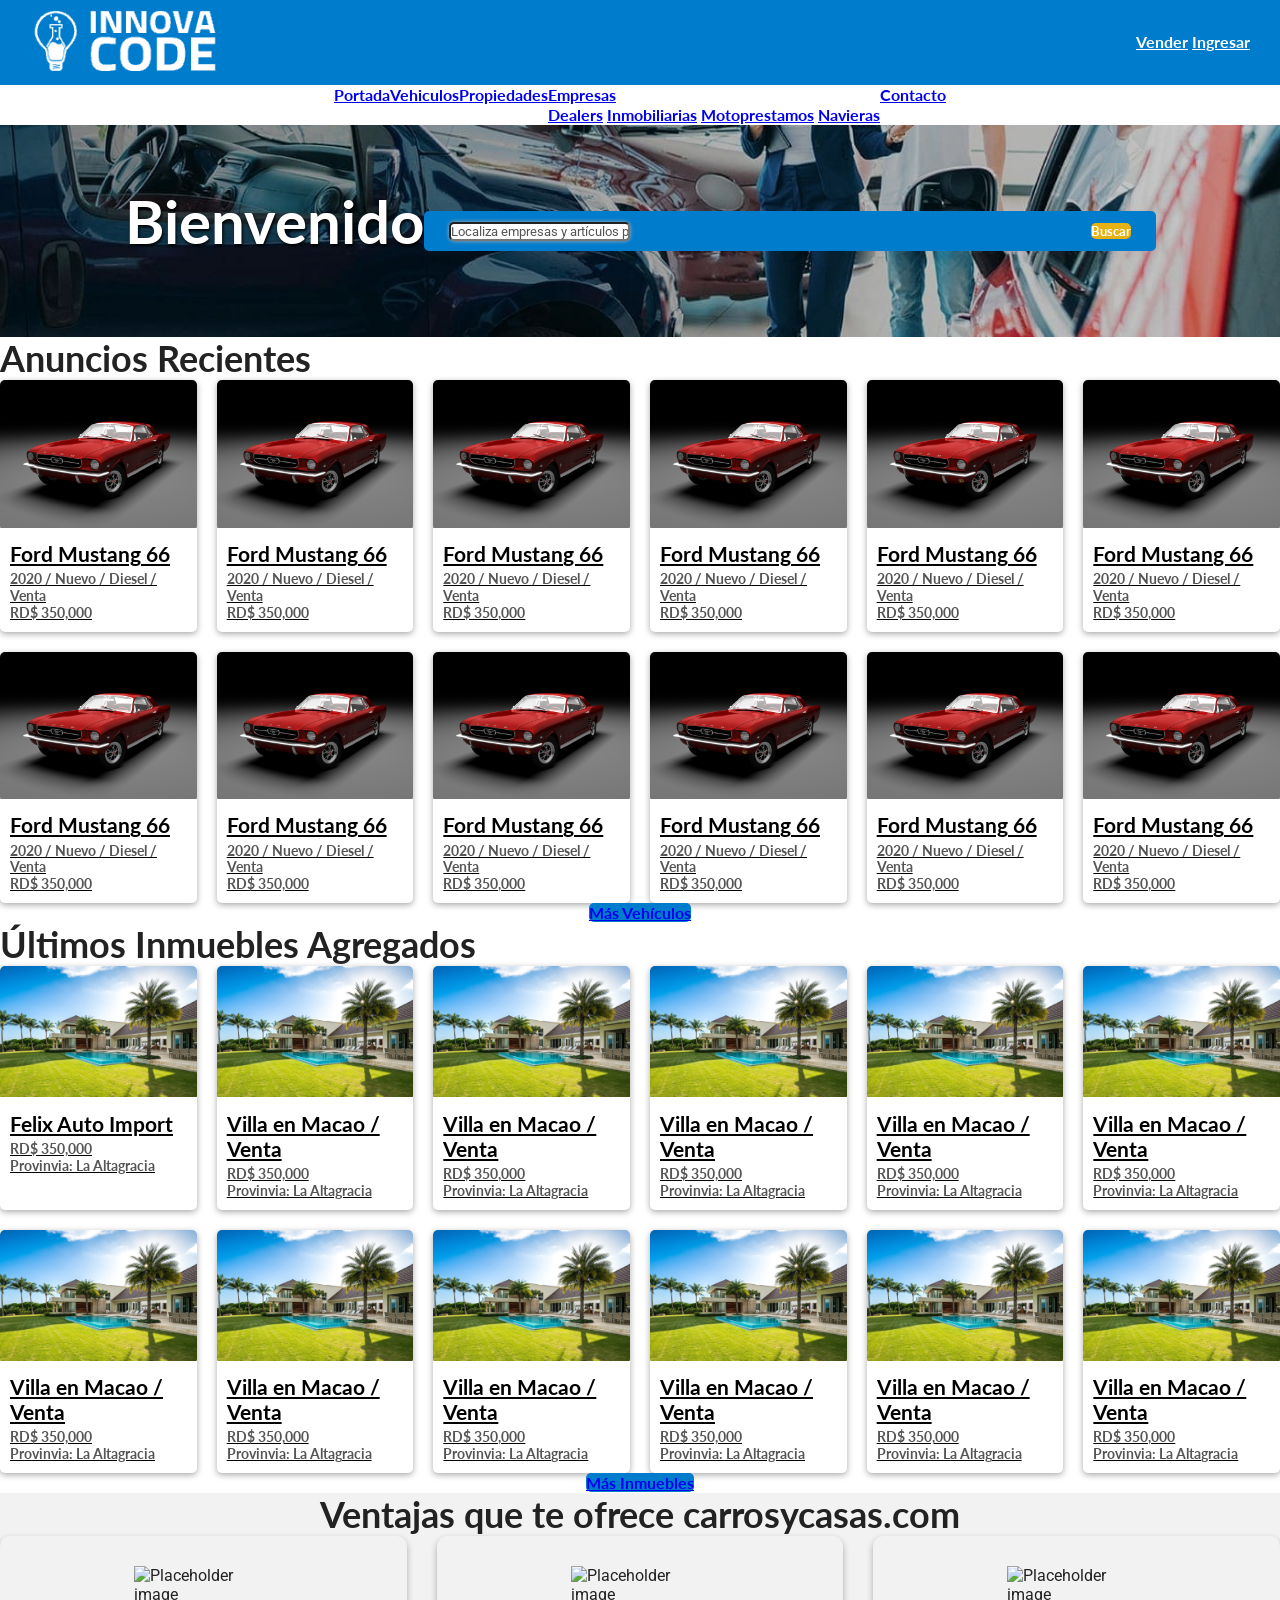
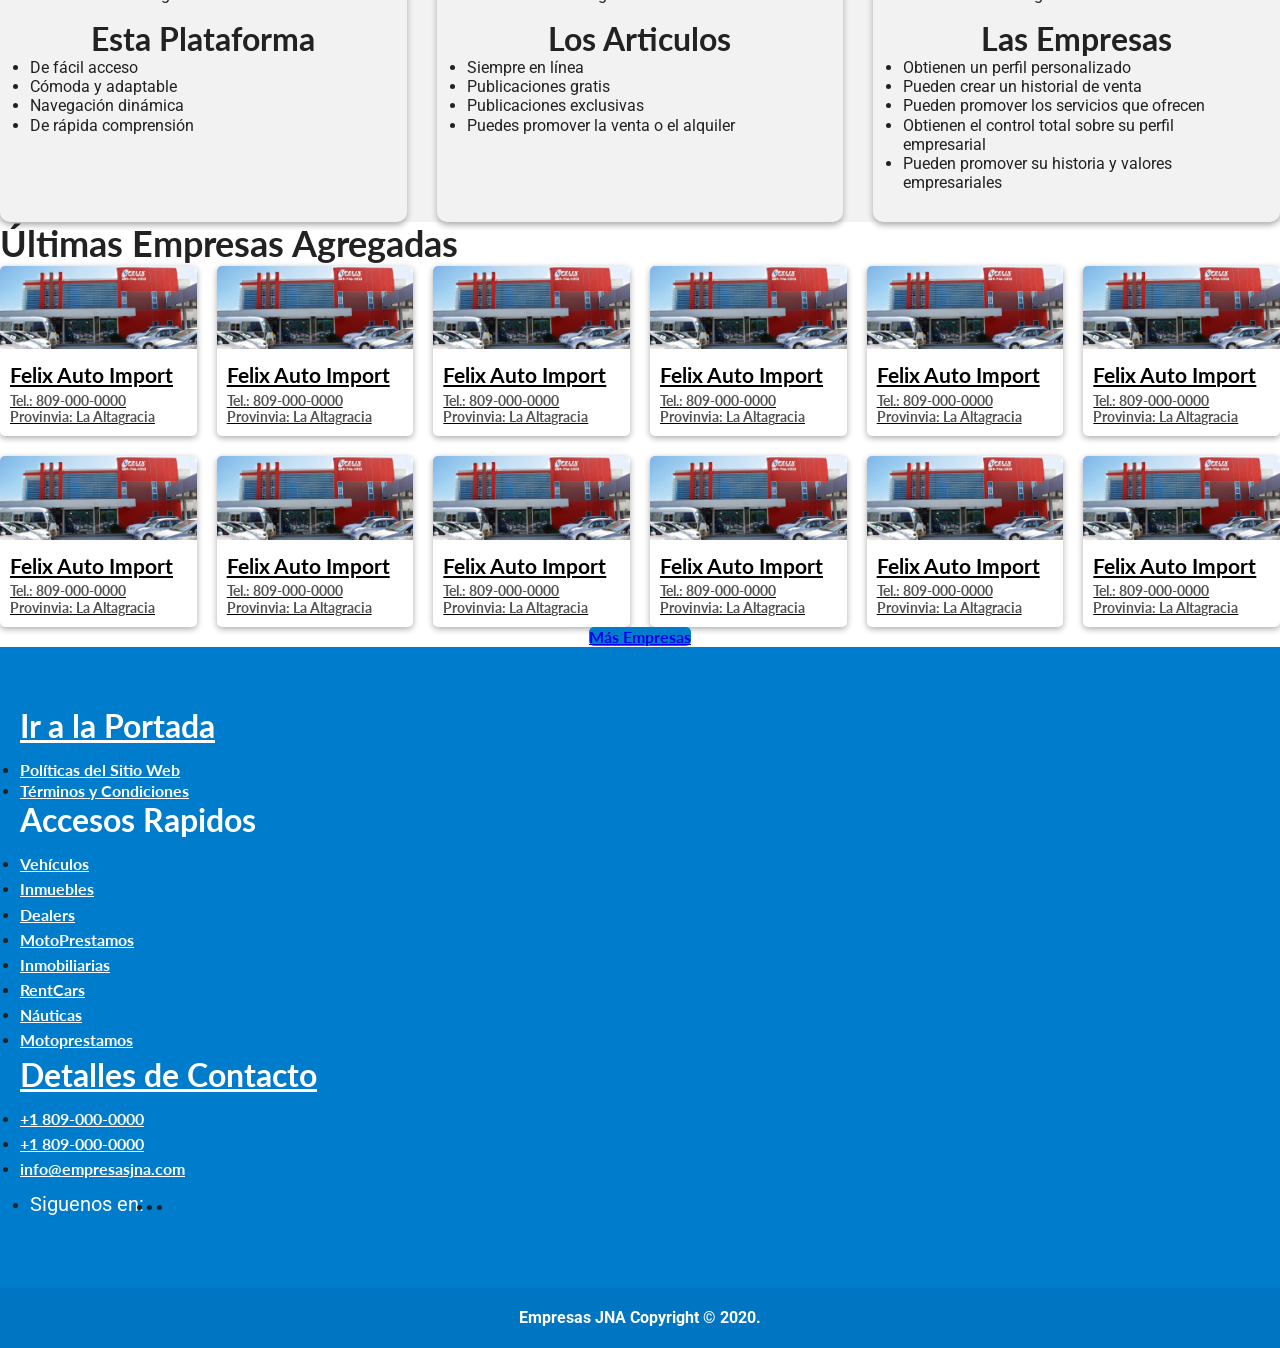
==== commit a37ab4fb: "Contact Page Ended" ====
--- a/index.html
+++ b/index.html
@@ -32,9 +32,9 @@
 	    	<div class="navbar-center">
 		    	<a class="navbar-item" href="/">Portada</a>
 	      		<a class="navbar-item" href="/pages/cars.html">Vehiculos</a>
-	         	<a class="navbar-item" href="#">Propiedades</a>
+	         	<a class="navbar-item" href="/pages/real-estate.html">Propiedades</a>
 			    <div class="navbar-item has-dropdown is-hoverable">
-	        		<a class="navbar-link" href="/">Empresas</a>
+	        		<a class="navbar-link" href="/pages/companies.html">Empresas</a>
 			        <div class="navbar-dropdown is-boxed">
 			         	<a class="navbar-item" href="#">Dealers</a>
 			         	<a class="navbar-item" href="#">Inmobiliarias</a>
@@ -42,8 +42,7 @@
 			         	<a class="navbar-item" href="#">Navieras</a>
 			        </div>
 			    </div>
-		    	<a class="navbar-item" href="#">Servicios</a>
-		    	<a class="navbar-item" href="#">Contacto</a>
+		    	<a class="navbar-item" href="/pages/contacto.html">Contacto</a>
 	    	</div>
 		</div>
 	</nav>
--- a/css/main.css
+++ b/css/main.css
@@ -50,7 +50,8 @@
 .field .input,
 .select select,
 .field .textarea {
-  box-shadow: 0 0 4px #AAA; }
+  box-shadow: 0 0 4px #AAA;
+  font-family: 'Roboto', Helvetica Neue, Helvetica, Arial, sans-serif; }
 
 .input::-webkit-input-placeholder,
 .select select::-webkit-input-placeholder,
@@ -120,6 +121,9 @@
 
 .text-shadow {
   text-shadow: 1px 2px 3px #000; }
+
+.m-auto {
+  margin: 0 auto; }
 
 .box-shadow {
   box-shadow: 0 3px 6px #AAA; }
@@ -480,6 +484,137 @@
         background-color: #007CCC; }
 
 /****** Cars End ******/
+/****** Compannies ******/
+.company-hero {
+  min-height: 50vh;
+  display: flex;
+  flex-flow: row wrap;
+  align-items: center;
+  text-align: center;
+  background-image: url("/img/banner-company.jpg");
+  background-size: cover;
+  background-position: top;
+  background-repeat: no-repeat;
+  color: #FFF; }
+  .company-hero h1, .company-hero h2 {
+    margin-bottom: 15px; }
+  .company-hero h3 {
+    font-weight: normal;
+    margin-bottom: 10px; }
+
+#category-company {
+  display: grid;
+  grid-template-columns: repeat(3, 1fr);
+  grid-gap: 40px; }
+  #category-company .card-company {
+    background-position: center;
+    background-size: cover;
+    background-repeat: no-repeat;
+    padding: 30px;
+    text-align: center;
+    color: #FFF;
+    border-radius: 10px;
+    box-shadow: 0 1px 6px #AAA;
+    height: 345px;
+    display: flex;
+    flex-direction: column;
+    justify-content: center;
+    align-items: center;
+    position: relative;
+    transition: all .3s ease-in; }
+    #category-company .card-company.dealer {
+      background-image: url("/img/dealer-cat.jpg "); }
+    #category-company .card-company.real-estate {
+      background-image: url("/img/real-estate-cat.jpg "); }
+    #category-company .card-company.motor {
+      background-image: url("/img/motor-cat.jpg "); }
+    #category-company .card-company.ship {
+      background-image: url("/img/ship-cat.jpg "); }
+    #category-company .card-company.rent-car {
+      background-image: url("/img/rent-car-cat.jpg "); }
+    #category-company .card-company.register {
+      background-color: #007CCC; }
+      #category-company .card-company.register h6 {
+        margin-bottom: 30px; }
+    #category-company .card-company h3 {
+      margin-bottom: 15px; }
+    #category-company .card-company p {
+      margin-bottom: 30px; }
+    #category-company .card-company a.button.is-primary {
+      position: absolute;
+      bottom: 0;
+      opacity: 0;
+      z-index: -1; }
+    #category-company .card-company:not(:last-child):hover {
+      transform: scale(1.1); }
+      #category-company .card-company:not(:last-child):hover a.button.is-primary {
+        z-index: 1;
+        opacity: 1;
+        bottom: 50px; }
+
+/****** Compannies End ******/
+/****** Contact ******/
+.contact-hero {
+  height: 40vh;
+  background-image: url("/img/contact-us-banner.jpg");
+  background-position: center left;
+  background-size: cover;
+  background-repeat: no-repeat;
+  display: flex;
+  align-items: flex-end;
+  color: #FFF; }
+
+#contact .form-box {
+  display: flex;
+  align-items: center;
+  position: relative;
+  justify-content: center; }
+#contact .box-contact-details {
+  background-color: #071336;
+  box-shadow: 0 3px 6px #071336;
+  padding: 30px;
+  border-radius: 5px;
+  z-index: 1;
+  width: 50%;
+  margin-right: -60px; }
+  #contact .box-contact-details h3 {
+    margin-bottom: 15px;
+    color: #FFF; }
+  #contact .box-contact-details .contact-content li {
+    color: #FFF;
+    margin-bottom: 10px; }
+    #contact .box-contact-details .contact-content li span {
+      font-weight: 700; }
+  #contact .box-contact-details .contact-content a {
+    color: #FFF;
+    transition: all .3s ease-in;
+    font-weight: normal; }
+    #contact .box-contact-details .contact-content a:hover {
+      color: #E6B112; }
+  #contact .box-contact-details .social-media {
+    display: flex;
+    flex-flow: row wrap;
+    align-items: center; }
+    #contact .box-contact-details .social-media li {
+      margin-right: 10px; }
+      #contact .box-contact-details .social-media li .follow-us {
+        font-size: 20px;
+        color: #FFF; }
+      #contact .box-contact-details .social-media li .contact-link {
+        font-size: 24px;
+        color: #FFF;
+        font-weight: normal; }
+        #contact .box-contact-details .social-media li .contact-link:hover {
+          color: #E6B112; }
+#contact .contact-form {
+  background-color: #FFF;
+  box-shadow: 0 2px 10px #AAA;
+  padding: 30px;
+  padding-left: 12%;
+  border-radius: 5px;
+  flex: 1 0 60%; }
+
+/****** Contact End ******/
 /****** Login and Register ******/
 #form-section {
   padding: 30px 0; }
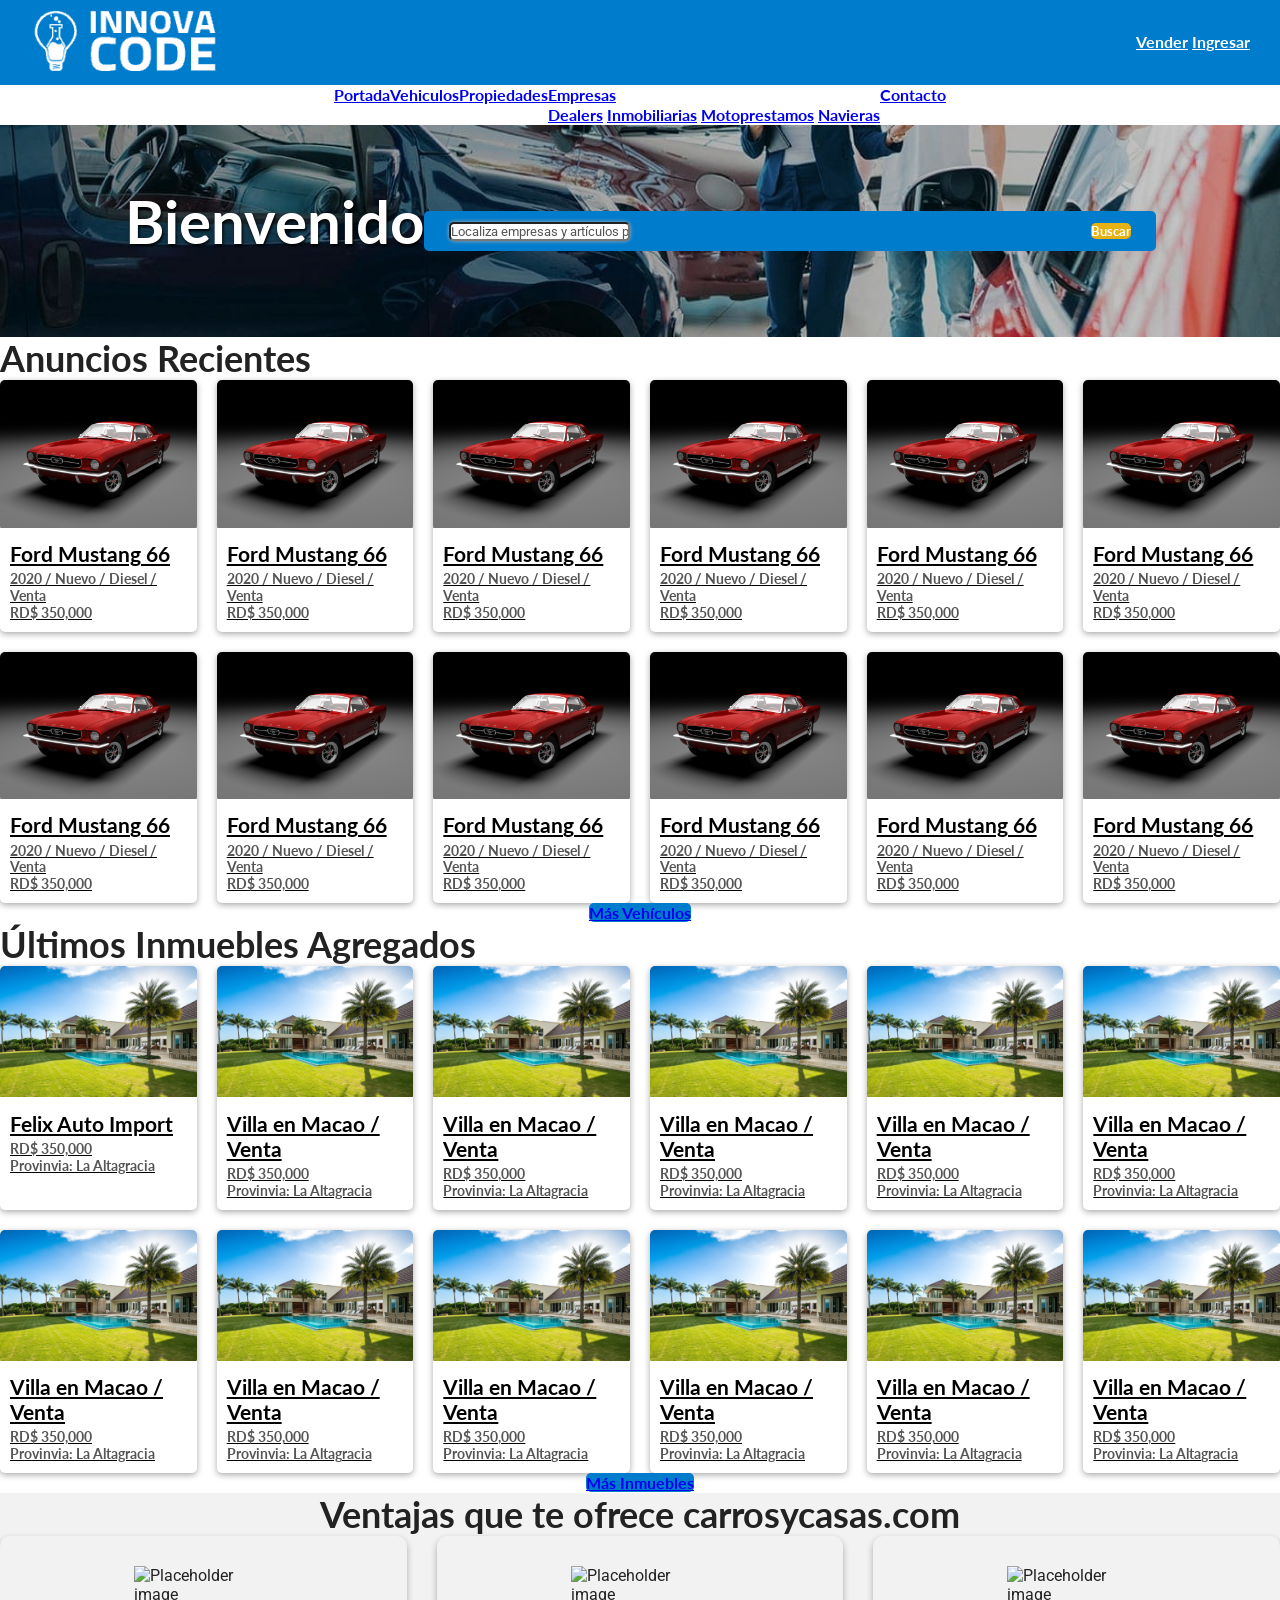
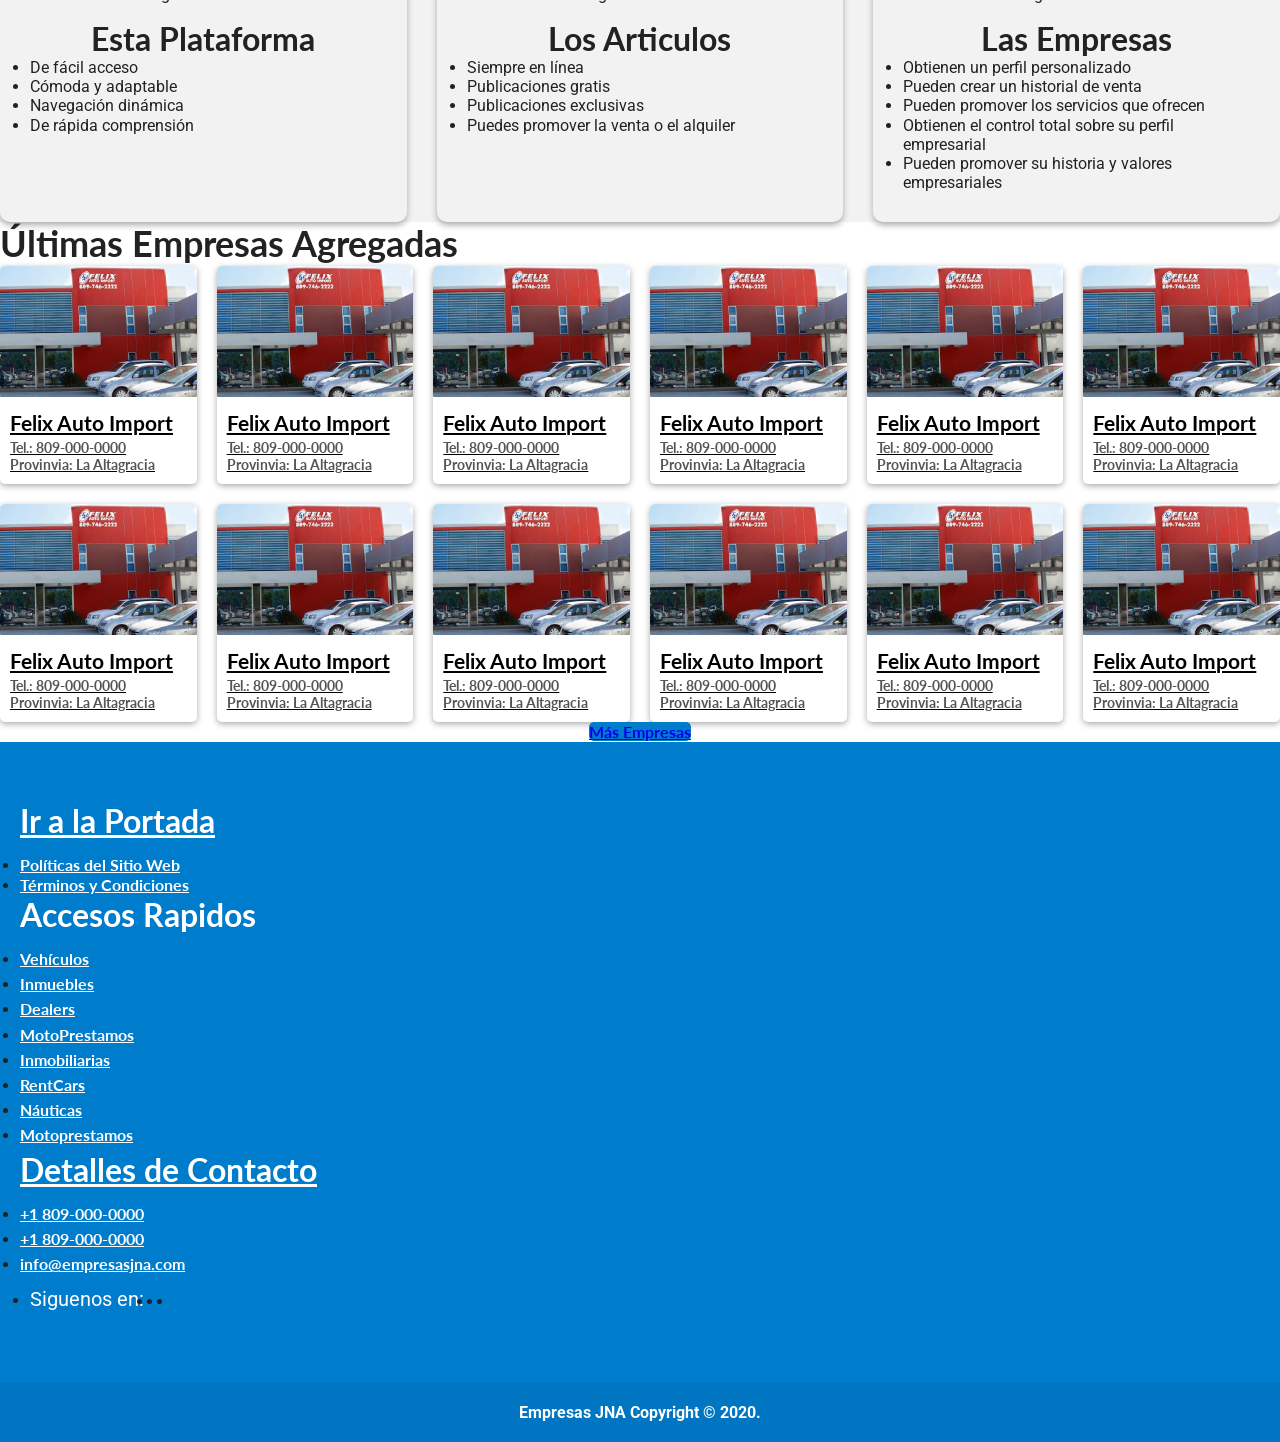
==== commit 76853573: "Dealers" ====
--- a/index.html
+++ b/index.html
@@ -36,10 +36,10 @@
 			    <div class="navbar-item has-dropdown is-hoverable">
 	        		<a class="navbar-link" href="/pages/companies.html">Empresas</a>
 			        <div class="navbar-dropdown is-boxed">
-			         	<a class="navbar-item" href="#">Dealers</a>
-			         	<a class="navbar-item" href="#">Inmobiliarias</a>
-			         	<a class="navbar-item" href="#">Motoprestamos</a>
-			         	<a class="navbar-item" href="#">Navieras</a>
+			         	<a class="navbar-item" href="/pages/companies/dealers.html">Dealers</a>
+			         	<a class="navbar-item" href="/pages/companies/real-estate.html">Inmobiliarias</a>
+			         	<a class="navbar-item" href="/pages/companies/motor.html">Motoprestamos</a>
+			         	<a class="navbar-item" href="/pages/companies/ships.html">Navieras</a>
 			        </div>
 			    </div>
 		    	<a class="navbar-item" href="/pages/contacto.html">Contacto</a>
--- a/css/main.css
+++ b/css/main.css
@@ -95,6 +95,15 @@
   transition: all .4s ease-in; }
   .button.is-primary:hover {
     background-color: #006DB4; }
+
+.button.is-primary.outline {
+  border: 2px solid #007CCC;
+  color: #007CCC;
+  transition: all .4s ease-in;
+  background-color: transparent; }
+  .button.is-primary.outline:hover {
+    background-color: #007CCC;
+    color: #FFF; }
 
 .button.is-second {
   background-color: #E6B112;
@@ -281,8 +290,6 @@
   .recent-prod .prod-link {
     box-shadow: 0 2px 6px #AAA;
     border-radius: 5px;
-    flex: 0 0 24%;
-    width: 24%;
     transition: all .4s ease-in-out;
     color: #000;
     width: 100%; }
@@ -306,8 +313,6 @@
   .recent-company .company-link {
     box-shadow: 0 2px 6px #AAA;
     border-radius: 5px;
-    flex: 0 0 24%;
-    width: 24%;
     transition: all .4s ease-in-out;
     color: #000;
     width: 100%; }
@@ -381,9 +386,11 @@
       width: 49%;
       display: inline-block;
       margin-left: auto; }
-  .box-sidebar .promotion {
-    margin-bottom: 30px;
-    border-radius: 5px; }
+  .box-sidebar .advanced-search {
+    display: block;
+    margin-bottom: 15px; }
+  .box-sidebar .box-advanced-search {
+    margin-bottom: 15px; }
   .box-sidebar .change-role {
     padding: 20px 10px;
     background-color: #007CCC;
@@ -425,66 +432,68 @@
       .filter-content .filter-form .radio-group .radio-control:focus + span {
         color: #fff; }
 
-.products-content.grid {
+.products-content.grid-view {
   display: grid;
   grid-template-columns: repeat(4, 1fr);
   grid-gap: 30px; }
-  .products-content.grid .prod-link {
+  .products-content.grid-view .prod-link {
     box-shadow: 0 2px 6px #AAA;
     border-radius: 5px;
-    flex: 0 0 24%;
-    width: 24%;
     transition: all .4s ease-in-out;
     color: #000;
     width: 100%; }
-  .products-content.grid .car-prod {
+  .products-content.grid-view .car-prod {
     border-radius: 5px;
     overflow: hidden;
-    box-shadow: 0 3px 6px #AAA; }
-    .products-content.grid .car-prod .img-prod {
+    box-shadow: 0 3px 6px #AAA;
+    transition: all 1s ease; }
+    .products-content.grid-view .car-prod .img-prod {
       border-radius: 5px;
       overflow: hidden; }
-    .products-content.grid .car-prod .content-info {
+    .products-content.grid-view .car-prod .content-info {
       padding: 10px; }
-      .products-content.grid .car-prod .content-info .prod-title {
+      .products-content.grid-view .car-prod .content-info .prod-title {
         margin-bottom: 5px;
         font-size: 21px; }
-      .products-content.grid .car-prod .content-info p {
+      .products-content.grid-view .car-prod .content-info p {
         margin: 0;
         color: #555;
         font-size: 14px; }
-
-.pagination-content {
-  margin-top: 30px;
-  display: flex;
-  justify-content: center;
+  .products-content.grid-view * {
+    transition: all 1s ease; }
+
+.products-content.list-view {
+  display: flex;
+  flex-flow: column wrap;
   align-items: center;
-  padding: 10px; }
-  .pagination-content .inner-pagination {
-    flex: 0 0 auto; }
-    .pagination-content .inner-pagination .pagination-previous, .pagination-content .inner-pagination .pagination-next {
-      border: 0;
-      transition: all .3s ease-in; }
-      .pagination-content .inner-pagination .pagination-previous:hover, .pagination-content .inner-pagination .pagination-previous:focus, .pagination-content .inner-pagination .pagination-next:hover, .pagination-content .inner-pagination .pagination-next:focus {
-        color: #FFF;
-        background-color: #007CCC; }
-    .pagination-content .inner-pagination .pagination-previous {
-      margin-right: 15px; }
-    .pagination-content .inner-pagination .pagination-next {
-      margin-left: 15px; }
-    .pagination-content .inner-pagination .pagination-link {
-      border: 0;
-      box-shadow: 0 2px 6px #AAA;
-      transition: all .3s ease-in; }
-      .pagination-content .inner-pagination .pagination-link:hover, .pagination-content .inner-pagination .pagination-link:focus {
-        color: #FFF;
-        background-color: #007CCC; }
-      .pagination-content .inner-pagination .pagination-link.active {
-        color: #FFF;
-        background-color: #007CCC; }
+  justify-content: center; }
+  .products-content.list-view .prod-link {
+    margin-bottom: 20px;
+    color: #222; }
+  .products-content.list-view .car-prod {
+    display: flex;
+    align-items: center;
+    flex-flow: row;
+    border-radius: 5px;
+    overflow: hidden;
+    box-shadow: 0 2px 6px #AAA; }
+    .products-content.list-view .car-prod .prod-title {
+      margin-bottom: 10px;
+      font-size: 30px; }
+    .products-content.list-view .car-prod p {
+      margin-bottom: 5px;
+      color: #555;
+      font-size: 16px; }
+    .products-content.list-view .car-prod .img-prod {
+      flex: 0 0 33.33%; }
+    .products-content.list-view .car-prod .content-info {
+      padding: 30px;
+      flex: 1 0 auto; }
+  .products-content.list-view * {
+    transition: all 1s ease; }
 
 /****** Cars End ******/
-/****** Compannies ******/
+/****** Companies ******/
 .company-hero {
   min-height: 50vh;
   display: flex;
@@ -552,7 +561,37 @@
         opacity: 1;
         bottom: 50px; }
 
-/****** Compannies End ******/
+/****** Companies Inner ******/
+.company {
+  display: grid;
+  grid-template-columns: repeat(4, 1fr);
+  grid-gap: 20px;
+  padding: 30px 10px; }
+  .company .comp-link {
+    box-shadow: 0 2px 6px #AAA;
+    border-radius: 5px;
+    transition: all .4s ease-in-out;
+    color: #000;
+    width: 100%; }
+  .company .car-comp {
+    border-radius: 5px;
+    overflow: hidden;
+    box-shadow: 0 3px 6px #AAA;
+    transition: all 1s ease; }
+    .company .car-comp .img-comp {
+      border-radius: 5px;
+      overflow: hidden; }
+    .company .car-comp .content-info {
+      padding: 10px; }
+      .company .car-comp .content-info .comp-title {
+        margin-bottom: 5px;
+        font-size: 21px; }
+      .company .car-comp .content-info p {
+        margin-bottom: 5px;
+        color: #555; }
+
+/****** Companies Inner End******/
+/****** Companies End ******/
 /****** Contact ******/
 .contact-hero {
   height: 40vh;
@@ -615,6 +654,78 @@
   flex: 1 0 60%; }
 
 /****** Contact End ******/
+/****** Sale ******/
+#sale .columns.is-vcentered::before {
+  content: "";
+  background-color: #071336;
+  width: 100%;
+  height: 80%;
+  position: absolute;
+  left: 0;
+  z-index: -1; }
+#sale h1 {
+  font-size: 42px;
+  margin-bottom: 15px; }
+#sale h2 {
+  font-size: 32px;
+  margin-bottom: 15px; }
+#sale h3 {
+  font-weight: 400;
+  font-size: 26px;
+  margin-bottom: 10px; }
+
+.sale-register-form {
+  padding: 30px 20px;
+  background-color: #007CCC;
+  box-shadow: 0 0 8px #007CCC;
+  border-radius: 5px; }
+  .sale-register-form h3 {
+    margin-bottom: 15px; }
+  .sale-register-form .label, .sale-register-form .checkbox {
+    color: #FFF; }
+  .sale-register-form select, .sale-register-form .select {
+    width: 100%; }
+  .sale-register-form .checkbox a {
+    color: #E6B112; }
+  .sale-register-form .btn-register {
+    margin-top: 30px; }
+    .sale-register-form .btn-register button,
+    .sale-register-form .btn-register button {
+      display: block;
+      width: 100%; }
+  .sale-register-form .buttons {
+    justify-content: space-between; }
+    .sale-register-form .buttons .forgot-btn {
+      color: #222;
+      transition: all .3s ease-in-out; }
+      .sale-register-form .buttons .forgot-btn:hover {
+        color: #007CCC; }
+  .sale-register-form .other-options h5 {
+    margin-bottom: 15px;
+    color: #FFF; }
+  .sale-register-form .other-options .facebook-btn,
+  .sale-register-form .other-options .google-btn {
+    display: inline-block;
+    padding: 10px 20px;
+    width: 35%;
+    flex: 0 0 35%;
+    text-align: center;
+    transition: all .3s ease-in-out; }
+  .sale-register-form .other-options .facebook-btn {
+    background-color: #3B5998;
+    color: #FFF; }
+    .sale-register-form .other-options .facebook-btn:hover {
+      background-color: #2e4575; }
+  .sale-register-form .other-options .google-btn {
+    border: 1px solid #427add;
+    color: #222;
+    background-color: #FFF; }
+    .sale-register-form .other-options .google-btn:hover {
+      background-color: #F2F2F2; }
+    .sale-register-form .other-options .google-btn img {
+      width: 15%; }
+
+/****** Sale End ******/
 /****** Login and Register ******/
 #form-section {
   padding: 30px 0; }
@@ -642,6 +753,8 @@
   .register-form .btn-register button {
     display: block;
     width: 100%; }
+.register-form select, .register-form .select {
+  width: 100%; }
 
 .login-form .buttons {
   justify-content: space-between; }
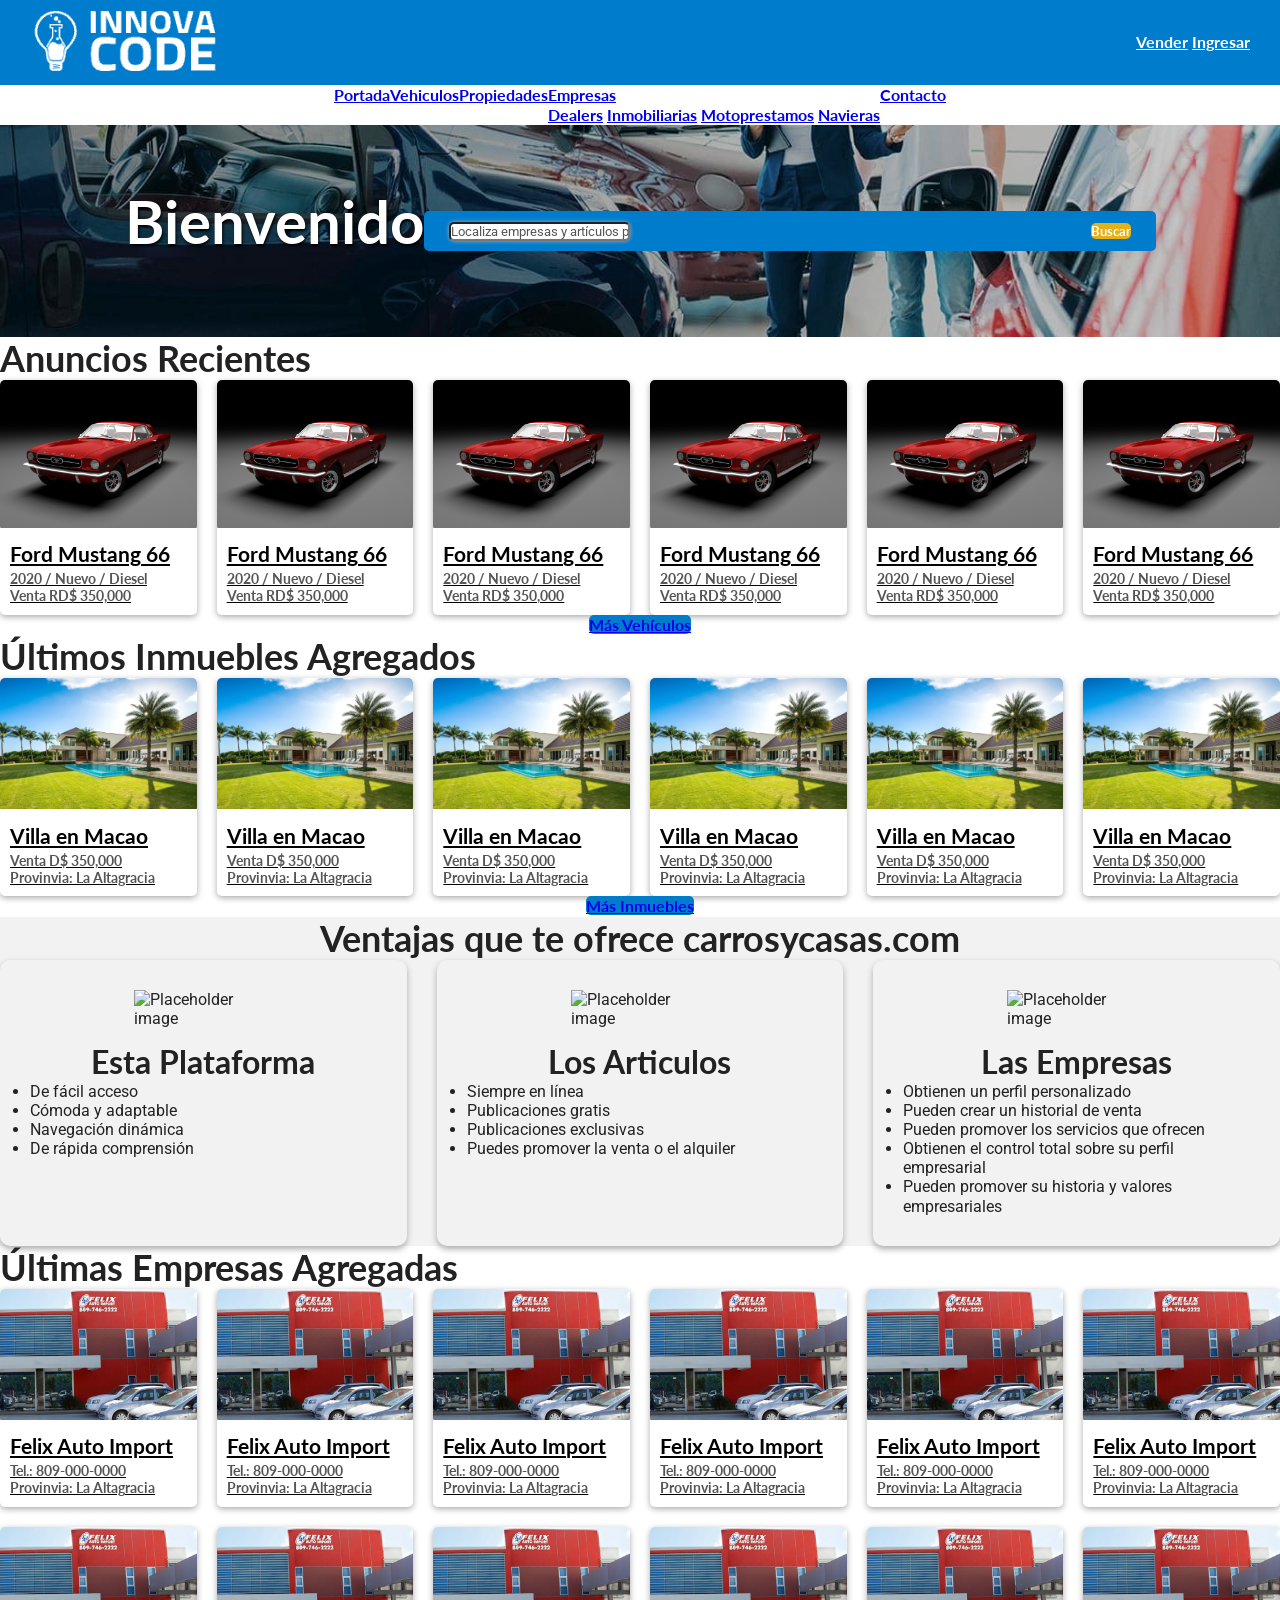
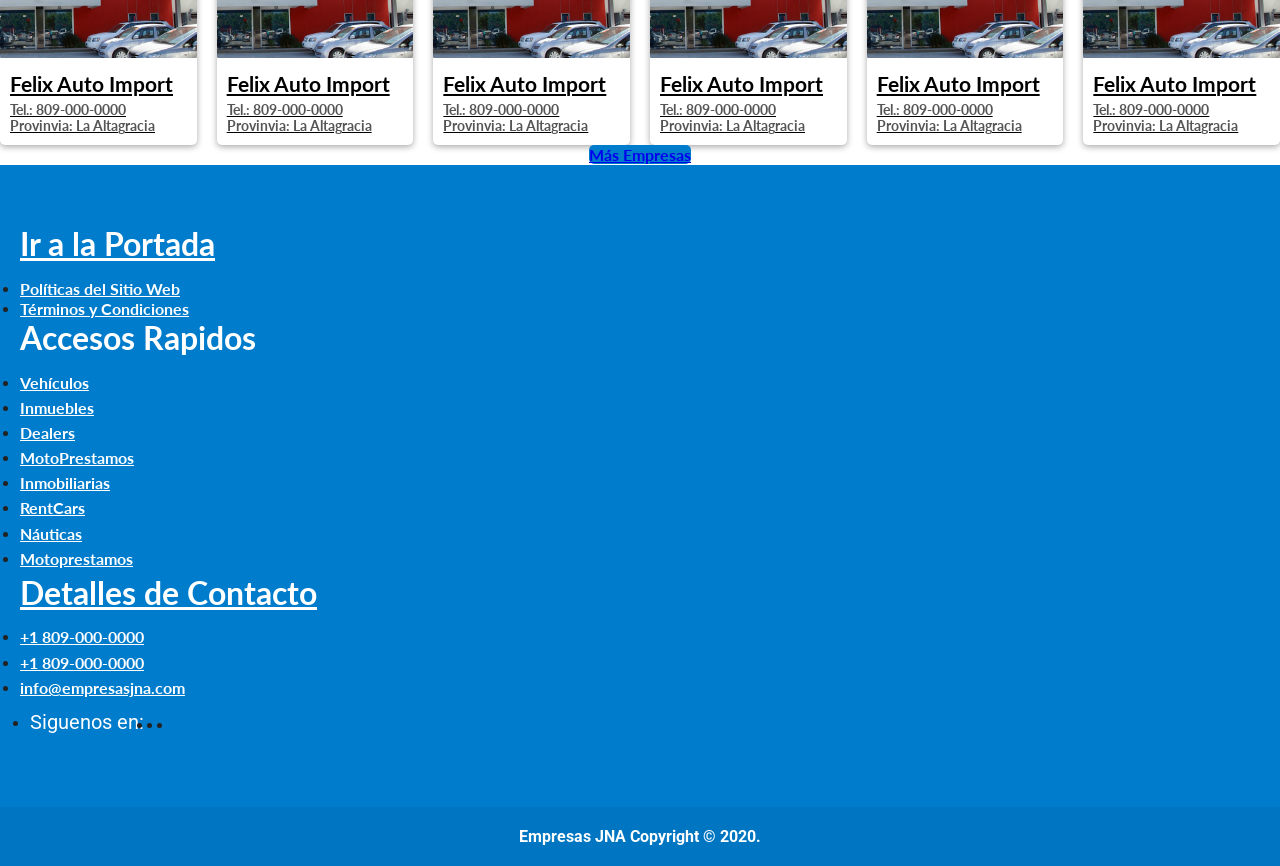
==== commit dfc9b5e7: "Some changes in the design made because of Johensy, and other page" ====
--- a/index.html
+++ b/index.html
@@ -77,10 +77,10 @@
 								<div class="content-info">
 									<h4 class="prod-title">Ford Mustang 66</h4>
 									<div class="prod-status">
-										<p>2020 / Nuevo / Diesel / Venta</p>
+										<p>2020 / Nuevo / Diesel</p>
 									</div>
 									<p class="price">
-										RD$ 350,000
+										<span>Venta</span> RD$ 350,000
 									</p>
 								</div>
 							</article>
@@ -93,10 +93,10 @@
 								<div class="content-info">
 									<h4 class="prod-title">Ford Mustang 66</h4>
 									<div class="prod-status">
-										<p>2020 / Nuevo / Diesel / Venta</p>
+										<p>2020 / Nuevo / Diesel</p>
 									</div>
 									<p class="price">
-										RD$ 350,000
+										<span>Venta</span> RD$ 350,000
 									</p>
 								</div>
 							</article>
@@ -109,10 +109,10 @@
 								<div class="content-info">
 									<h4 class="prod-title">Ford Mustang 66</h4>
 									<div class="prod-status">
-										<p>2020 / Nuevo / Diesel / Venta</p>
+										<p>2020 / Nuevo / Diesel</p>
 									</div>
 									<p class="price">
-										RD$ 350,000
+										<span>Venta</span> RD$ 350,000
 									</p>
 								</div>
 							</article>
@@ -125,10 +125,10 @@
 								<div class="content-info">
 									<h4 class="prod-title">Ford Mustang 66</h4>
 									<div class="prod-status">
-										<p>2020 / Nuevo / Diesel / Venta</p>
+										<p>2020 / Nuevo / Diesel</p>
 									</div>
 									<p class="price">
-										RD$ 350,000
+										<span>Venta</span> RD$ 350,000
 									</p>
 								</div>
 							</article>
@@ -141,10 +141,10 @@
 								<div class="content-info">
 									<h4 class="prod-title">Ford Mustang 66</h4>
 									<div class="prod-status">
-										<p>2020 / Nuevo / Diesel / Venta</p>
+										<p>2020 / Nuevo / Diesel</p>
 									</div>
 									<p class="price">
-										RD$ 350,000
+										<span>Venta</span> RD$ 350,000
 									</p>
 								</div>
 							</article>
@@ -157,106 +157,10 @@
 								<div class="content-info">
 									<h4 class="prod-title">Ford Mustang 66</h4>
 									<div class="prod-status">
-										<p>2020 / Nuevo / Diesel / Venta</p>
+										<p>2020 / Nuevo / Diesel</p>
 									</div>
 									<p class="price">
-										RD$ 350,000
-									</p>
-								</div>
-							</article>
-						</a>
-						<a href="#" class="prod-link">
-							<article class="box-prod">
-								<div class="img-prod">
-									<img src="/img/ford-mustang.jpg" alt="Ford Mustang 66">
-								</div>
-								<div class="content-info">
-									<h4 class="prod-title">Ford Mustang 66</h4>
-									<div class="prod-status">
-										<p>2020 / Nuevo / Diesel / Venta</p>
-									</div>
-									<p class="price">
-										RD$ 350,000
-									</p>
-								</div>
-							</article>
-						</a>
-						<a href="#" class="prod-link">
-							<article class="box-prod">
-								<div class="img-prod">
-									<img src="/img/ford-mustang.jpg" alt="Ford Mustang 66">
-								</div>
-								<div class="content-info">
-									<h4 class="prod-title">Ford Mustang 66</h4>
-									<div class="prod-status">
-										<p>2020 / Nuevo / Diesel / Venta</p>
-									</div>
-									<p class="price">
-										RD$ 350,000
-									</p>
-								</div>
-							</article>
-						</a>
-						<a href="#" class="prod-link">
-							<article class="box-prod">
-								<div class="img-prod">
-									<img src="/img/ford-mustang.jpg" alt="Ford Mustang 66">
-								</div>
-								<div class="content-info">
-									<h4 class="prod-title">Ford Mustang 66</h4>
-									<div class="prod-status">
-										<p>2020 / Nuevo / Diesel / Venta</p>
-									</div>
-									<p class="price">
-										RD$ 350,000
-									</p>
-								</div>
-							</article>
-						</a>
-						<a href="#" class="prod-link">
-							<article class="box-prod">
-								<div class="img-prod">
-									<img src="/img/ford-mustang.jpg" alt="Ford Mustang 66">
-								</div>
-								<div class="content-info">
-									<h4 class="prod-title">Ford Mustang 66</h4>
-									<div class="prod-status">
-										<p>2020 / Nuevo / Diesel / Venta</p>
-									</div>
-									<p class="price">
-										RD$ 350,000
-									</p>
-								</div>
-							</article>
-						</a>
-						<a href="#" class="prod-link">
-							<article class="box-prod">
-								<div class="img-prod">
-									<img src="/img/ford-mustang.jpg" alt="Ford Mustang 66">
-								</div>
-								<div class="content-info">
-									<h4 class="prod-title">Ford Mustang 66</h4>
-									<div class="prod-status">
-										<p>2020 / Nuevo / Diesel / Venta</p>
-									</div>
-									<p class="price">
-										RD$ 350,000
-									</p>
-								</div>
-							</article>
-						</a>
-						<a href="#" class="prod-link">
-							<article class="box-prod">
-								<div class="img-prod">
-									<img src="/img/ford-mustang.jpg" alt="Ford Mustang 66">
-								</div>
-								<div class="content-info">
-									<h4 class="prod-title">Ford Mustang 66</h4>
-									<div class="prod-status">
-										<p>2020 / Nuevo / Diesel / Venta</p>
-									</div>
-									<p class="price">
-										RD$ 350,000
+										<span>Venta</span> RD$ 350,000
 									</p>
 								</div>
 							</article>
@@ -281,9 +185,9 @@
 									<img src="/img/villa-macao.jpg" alt="Ford Mustang 66">
 								</div>
 								<div class="content-info">
-									<h4 class="prod-title">Felix Auto Import</h4>
-									<p class="price">
-										RD$ 350,000
+									<h4 class="prod-title">Villa en Macao</h4>
+									<p class="price">
+										<span>Venta</span> D$ 350,000
 									</p>
 									<p class="province">
 										Provinvia: La Altagracia
@@ -297,9 +201,9 @@
 									<img src="/img/villa-macao.jpg" alt="Ford Mustang 66">
 								</div>
 								<div class="content-info">
-									<h4 class="prod-title">Villa en Macao / Venta</h4>
-									<p class="price">
-										RD$ 350,000
+									<h4 class="prod-title">Villa en Macao</h4>
+									<p class="price">
+										<span>Venta</span> D$ 350,000
 									</p>
 									<p class="province">
 										Provinvia: La Altagracia
@@ -313,9 +217,9 @@
 									<img src="/img/villa-macao.jpg" alt="Ford Mustang 66">
 								</div>
 								<div class="content-info">
-									<h4 class="prod-title">Villa en Macao / Venta</h4>
-									<p class="price">
-										RD$ 350,000
+									<h4 class="prod-title">Villa en Macao</h4>
+									<p class="price">
+										<span>Venta</span> D$ 350,000
 									</p>
 									<p class="province">
 										Provinvia: La Altagracia
@@ -329,9 +233,9 @@
 									<img src="/img/villa-macao.jpg" alt="Ford Mustang 66">
 								</div>
 								<div class="content-info">
-									<h4 class="prod-title">Villa en Macao / Venta</h4>
-									<p class="price">
-										RD$ 350,000
+									<h4 class="prod-title">Villa en Macao</h4>
+									<p class="price">
+										<span>Venta</span> D$ 350,000
 									</p>
 									<p class="province">
 										Provinvia: La Altagracia
@@ -345,9 +249,9 @@
 									<img src="/img/villa-macao.jpg" alt="Ford Mustang 66">
 								</div>
 								<div class="content-info">
-									<h4 class="prod-title">Villa en Macao / Venta</h4>
-									<p class="price">
-										RD$ 350,000
+									<h4 class="prod-title">Villa en Macao</h4>
+									<p class="price">
+										<span>Venta</span> D$ 350,000
 									</p>
 									<p class="province">
 										Provinvia: La Altagracia
@@ -361,105 +265,9 @@
 									<img src="/img/villa-macao.jpg" alt="Ford Mustang 66">
 								</div>
 								<div class="content-info">
-									<h4 class="prod-title">Villa en Macao / Venta</h4>
-									<p class="price">
-										RD$ 350,000
-									</p>
-									<p class="province">
-										Provinvia: La Altagracia
-									</p>
-								</div>
-							</article>
-						</a>
-						<a href="#" class="prod-link">
-							<article class="box-prod">
-								<div class="img-prod">
-									<img src="/img/villa-macao.jpg" alt="Ford Mustang 66">
-								</div>
-								<div class="content-info">
-									<h4 class="prod-title">Villa en Macao / Venta</h4>
-									<p class="price">
-										RD$ 350,000
-									</p>
-									<p class="province">
-										Provinvia: La Altagracia
-									</p>
-								</div>
-							</article>
-						</a>
-						<a href="#" class="prod-link">
-							<article class="box-prod">
-								<div class="img-prod">
-									<img src="/img/villa-macao.jpg" alt="Ford Mustang 66">
-								</div>
-								<div class="content-info">
-									<h4 class="prod-title">Villa en Macao / Venta</h4>
-									<p class="price">
-										RD$ 350,000
-									</p>
-									<p class="province">
-										Provinvia: La Altagracia
-									</p>
-								</div>
-							</article>
-						</a>
-						<a href="#" class="prod-link">
-							<article class="box-prod">
-								<div class="img-prod">
-									<img src="/img/villa-macao.jpg" alt="Ford Mustang 66">
-								</div>
-								<div class="content-info">
-									<h4 class="prod-title">Villa en Macao / Venta</h4>
-									<p class="price">
-										RD$ 350,000
-									</p>
-									<p class="province">
-										Provinvia: La Altagracia
-									</p>
-								</div>
-							</article>
-						</a>
-						<a href="#" class="prod-link">
-							<article class="box-prod">
-								<div class="img-prod">
-									<img src="/img/villa-macao.jpg" alt="Ford Mustang 66">
-								</div>
-								<div class="content-info">
-									<h4 class="prod-title">Villa en Macao / Venta</h4>
-									<p class="price">
-										RD$ 350,000
-									</p>
-									<p class="province">
-										Provinvia: La Altagracia
-									</p>
-								</div>
-							</article>
-						</a>
-						<a href="#" class="prod-link">
-							<article class="box-prod">
-								<div class="img-prod">
-									<img src="/img/villa-macao.jpg" alt="Ford Mustang 66">
-								</div>
-								<div class="content-info">
-									<h4 class="prod-title">Villa en Macao / Venta</h4>
-									<p class="price">
-										RD$ 350,000
-									</p>
-									<p class="province">
-										Provinvia: La Altagracia
-									</p>
-								</div>
-							</article>
-						</a>
-						<a href="#" class="prod-link">
-							<article class="box-prod">
-								<div class="img-prod">
-									<img src="/img/villa-macao.jpg" alt="Ford Mustang 66">
-								</div>
-								<div class="content-info">
-									<h4 class="prod-title">Villa en Macao / Venta</h4>
-									<p class="price">
-										RD$ 350,000
+									<h4 class="prod-title">Villa en Macao</h4>
+									<p class="price">
+										<span>Venta</span> D$ 350,000
 									</p>
 									<p class="province">
 										Provinvia: La Altagracia
--- a/css/main.css
+++ b/css/main.css
@@ -86,20 +86,20 @@
 /****** Global Class ******/
 .button.is-white {
   background-color: #FFF;
-  transition: all .4s ease-in; }
+  transition: all .3s ease-in; }
   .button.is-white:hover {
     background-color: #F2F2F2; }
 
 .button.is-primary {
   background-color: #007CCC;
-  transition: all .4s ease-in; }
+  transition: all .3s ease-in; }
   .button.is-primary:hover {
     background-color: #006DB4; }
 
 .button.is-primary.outline {
   border: 2px solid #007CCC;
   color: #007CCC;
-  transition: all .4s ease-in;
+  transition: all .3s ease-in;
   background-color: transparent; }
   .button.is-primary.outline:hover {
     background-color: #007CCC;
@@ -107,7 +107,7 @@
 
 .button.is-second {
   background-color: #E6B112;
-  transition: all .4s ease-in;
+  transition: all .3s ease-in;
   border: 0;
   color: #FFF; }
   .button.is-second:hover {
@@ -115,9 +115,54 @@
 
 .button.is-third {
   background-color: #007CCC;
-  transition: all .4s ease-in; }
+  transition: all .3s ease-in; }
   .button.is-third:hover {
     background-color: #006DB4; }
+
+.button.is-edited {
+  background-color: #007CCC;
+  transition: all .3s ease-in;
+  color: #FFF; }
+  .button.is-edited:hover {
+    background-color: #006DB4; }
+
+.button.is-edited.outline {
+  border: 2px solid #007CCC;
+  color: #007CCC;
+  transition: all .3s ease-in;
+  background-color: transparent; }
+  .button.is-edited.outline:hover {
+    background-color: #007CCC;
+    color: #FFF; }
+
+.button.is-deleted {
+  background-color: #D9534E;
+  transition: all .3s ease-in; }
+  .button.is-deleted:hover {
+    background-color: #B92C27; }
+
+.button.is-deleted.outline {
+  border: 2px solid #D9534E;
+  color: #D9534E;
+  transition: all .3s ease-in;
+  background-color: transparent; }
+  .button.is-deleted.outline:hover {
+    background-color: #D9534E;
+    color: #FFF; }
+
+.button.is-recovery {
+  background-color: #5CB85C;
+  transition: all .3s ease-in;
+  color: #FFF; }
+  .button.is-recovery:hover {
+    background-color: #399839; }
+
+.button.is-pending {
+  background-color: #6C757D;
+  transition: all .3s ease-in;
+  color: #FFF; }
+  .button.is-pending:hover {
+    background-color: #5B6268; }
 
 .text-center {
   text-align: center; }
@@ -191,6 +236,18 @@
       .pagination-content .inner-pagination .pagination-link.active {
         color: #FFF;
         background-color: #007CCC; }
+
+.change-role {
+  padding: 20px 10px;
+  background-color: #007CCC;
+  border-radius: 5px; }
+  .change-role h4, .change-role p {
+    text-align: center;
+    color: #FFF;
+    margin-bottom: 10px; }
+  .change-role a {
+    display: block;
+    margin-top: 20px; }
 
 /****** Global Class End ******/
 /****** Header ******/
@@ -290,7 +347,7 @@
   .recent-prod .prod-link {
     box-shadow: 0 2px 6px #AAA;
     border-radius: 5px;
-    transition: all .4s ease-in-out;
+    transition: all .3s ease-in-out;
     color: #000;
     width: 100%; }
   .recent-prod .box-prod .img-prod {
@@ -313,7 +370,7 @@
   .recent-company .company-link {
     box-shadow: 0 2px 6px #AAA;
     border-radius: 5px;
-    transition: all .4s ease-in-out;
+    transition: all .3s ease-in-out;
     color: #000;
     width: 100%; }
   .recent-company .box-company .img-company {
@@ -391,17 +448,6 @@
     margin-bottom: 15px; }
   .box-sidebar .box-advanced-search {
     margin-bottom: 15px; }
-  .box-sidebar .change-role {
-    padding: 20px 10px;
-    background-color: #007CCC;
-    border-radius: 5px; }
-    .box-sidebar .change-role h4, .box-sidebar .change-role p {
-      text-align: center;
-      color: #FFF;
-      margin-bottom: 10px; }
-    .box-sidebar .change-role a {
-      display: block;
-      margin-top: 20px; }
 
 .filter-content .filter-form {
   display: flex;
@@ -431,6 +477,9 @@
         background-color: #007CCC; }
       .filter-content .filter-form .radio-group .radio-control:focus + span {
         color: #fff; }
+  .filter-content .filter-form .select {
+    display: flex;
+    align-items: center; }
 
 .products-content.grid-view {
   display: grid;
@@ -439,7 +488,7 @@
   .products-content.grid-view .prod-link {
     box-shadow: 0 2px 6px #AAA;
     border-radius: 5px;
-    transition: all .4s ease-in-out;
+    transition: all .3s ease-in-out;
     color: #000;
     width: 100%; }
   .products-content.grid-view .car-prod {
@@ -469,7 +518,8 @@
   justify-content: center; }
   .products-content.list-view .prod-link {
     margin-bottom: 20px;
-    color: #222; }
+    color: #222;
+    width: 100%; }
   .products-content.list-view .car-prod {
     display: flex;
     align-items: center;
@@ -485,7 +535,16 @@
       color: #555;
       font-size: 16px; }
     .products-content.list-view .car-prod .img-prod {
-      flex: 0 0 33.33%; }
+      flex: 0 0 33.33%;
+      position: relative;
+      padding: 12%;
+      overflow: hidden; }
+      .products-content.list-view .car-prod .img-prod img {
+        position: absolute;
+        top: 0;
+        left: 0;
+        width: auto;
+        height: 100%; }
     .products-content.list-view .car-prod .content-info {
       padding: 30px;
       flex: 1 0 auto; }
@@ -570,7 +629,7 @@
   .company .comp-link {
     box-shadow: 0 2px 6px #AAA;
     border-radius: 5px;
-    transition: all .4s ease-in-out;
+    transition: all .3s ease-in-out;
     color: #000;
     width: 100%; }
   .company .car-comp {
@@ -726,6 +785,199 @@
       width: 15%; }
 
 /****** Sale End ******/
+/****** Profile Page ******/
+.profile-sidebar {
+  margin: 60px 30px;
+  box-shadow: 0 1px 12px #AAA;
+  border-radius: 5px;
+  padding: 20px; }
+  .profile-sidebar .profile-box .profile-header {
+    margin-bottom: 20px; }
+    .profile-sidebar .profile-box .profile-header .code-id {
+      font-weight: 500;
+      margin-bottom: 5px; }
+    .profile-sidebar .profile-box .profile-header .profile-img {
+      position: relative;
+      margin-bottom: 5px; }
+      .profile-sidebar .profile-box .profile-header .profile-img figcaption {
+        position: absolute;
+        right: 0;
+        top: 0;
+        padding: 10px;
+        font-weight: 600;
+        font-size: 20px;
+        color: #FFF;
+        text-shadow: 0 1px 6px #000;
+        font-family: 'Lato', sans-serif; }
+    .profile-sidebar .profile-box .profile-header h3 {
+      text-align: center;
+      font-family: 'Lato', sans-serif;
+      font-weight: 500; }
+  .profile-sidebar .box-buttons {
+    margin-bottom: 30px;
+    background-color: #FFF;
+    box-shadow: 0 2px 4px #AAA;
+    padding: 20px;
+    border-radius: 5px;
+    position: relative; }
+    .profile-sidebar .box-buttons a, .profile-sidebar .box-buttons button {
+      width: 100%; }
+    .profile-sidebar .box-buttons .profile-contact-form {
+      margin-top: 20px; }
+  .profile-sidebar .contact-info {
+    margin-bottom: 30px; }
+    .profile-sidebar .contact-info span {
+      font-weight: 700; }
+    .profile-sidebar .contact-info hr {
+      margin: 15px 0px; }
+    .profile-sidebar .contact-info a {
+      color: #222;
+      font-weight: 500;
+      transition: all .3s ease-in-out; }
+      .profile-sidebar .contact-info a:hover {
+        color: #007CCC; }
+  .profile-sidebar .fade-enter-active, .profile-sidebar .fade-leave-active {
+    transition: opacity .5s; }
+  .profile-sidebar .fade-enter, .profile-sidebar .fade-leave-to {
+    opacity: 0; }
+
+#profile-content .box-content {
+  margin: 60px 30px 60px 0;
+  padding: 20px;
+  box-shadow: 0 1px 12px #AAA;
+  border-radius: 5px; }
+  #profile-content .box-content .filter-form {
+    justify-content: flex-end; }
+  #profile-content .box-content .profile-content {
+    display: grid;
+    grid-template-columns: repeat(4, 1fr);
+    grid-gap: 30px; }
+    #profile-content .box-content .profile-content .prod-link {
+      box-shadow: 0 2px 6px #AAA;
+      border-radius: 5px;
+      transition: all .3s ease-in-out;
+      color: #000;
+      width: 100%; }
+    #profile-content .box-content .profile-content .car-prod {
+      border-radius: 5px;
+      overflow: hidden;
+      box-shadow: 0 3px 6px #AAA;
+      transition: all 1s ease; }
+      #profile-content .box-content .profile-content .car-prod .img-prod {
+        border-radius: 5px;
+        overflow: hidden; }
+      #profile-content .box-content .profile-content .car-prod .content-info {
+        padding: 10px; }
+        #profile-content .box-content .profile-content .car-prod .content-info .prod-title {
+          margin-bottom: 5px;
+          font-size: 21px; }
+        #profile-content .box-content .profile-content .car-prod .content-info p {
+          margin: 0;
+          color: #555;
+          font-size: 14px; }
+    #profile-content .box-content .profile-content.profile-admin {
+      display: flex;
+      flex-flow: column wrap; }
+      #profile-content .box-content .profile-content.profile-admin .car-prod {
+        display: flex;
+        align-items: center;
+        flex-flow: row;
+        border-radius: 5px;
+        overflow: hidden;
+        box-shadow: 0 2px 6px #AAA; }
+        #profile-content .box-content .profile-content.profile-admin .car-prod .prod-title {
+          margin-bottom: 10px;
+          font-size: 30px; }
+        #profile-content .box-content .profile-content.profile-admin .car-prod p {
+          margin-bottom: 5px;
+          color: #555;
+          font-size: 16px; }
+        #profile-content .box-content .profile-content.profile-admin .car-prod .img-prod {
+          flex: 0 0 33.33%;
+          position: relative;
+          padding: 15%; }
+          #profile-content .box-content .profile-content.profile-admin .car-prod .img-prod img {
+            position: absolute;
+            top: 0;
+            left: 0;
+            width: auto;
+            height: 100%;
+            z-index: 9999; }
+        #profile-content .box-content .profile-content.profile-admin .car-prod .content-info {
+          padding: 30px;
+          flex: 1 0 auto; }
+        #profile-content .box-content .profile-content.profile-admin .car-prod .admin-buttons {
+          padding: 30px;
+          display: flex;
+          flex-flow: column wrap;
+          align-self: flex-end; }
+#profile-content .form-content {
+  padding: 60px 30px; }
+  #profile-content .form-content .tabs-lists {
+    display: flex;
+    align-items: baseline;
+    justify-content: space-between;
+    border-top-left-radius: 5px;
+    border-top-right-radius: 5px;
+    overflow: hidden; }
+    #profile-content .form-content .tabs-lists .tab-link {
+      flex: 1;
+      text-align: center;
+      border-radius: 5px; }
+      #profile-content .form-content .tabs-lists .tab-link a {
+        display: block;
+        padding: 20px;
+        font-size: 18px;
+        font-weight: 500;
+        border-radius: 0;
+        transition: all .3s ease-in-out;
+        color: #222;
+        background-color: #F2F2F2;
+        position: relative; }
+        #profile-content .form-content .tabs-lists .tab-link a.active, #profile-content .form-content .tabs-lists .tab-link a:hover {
+          color: #007CCC;
+          background-color: #FFF;
+          border-top: 5px solid #007CCC;
+          font-weight: 700; }
+  #profile-content .form-content .tabs-content {
+    padding: 20px;
+    border-bottom-left-radius: 5px;
+    border-bottom-right-radius: 5px;
+    box-shadow: 0 3px 10px #AAA; }
+    #profile-content .form-content .tabs-content .form-detail {
+      display: flex;
+      flex-flow: row wrap;
+      justify-content: space-between;
+      align-items: flex-start; }
+      #profile-content .form-content .tabs-content .form-detail > .field,
+      #profile-content .form-content .tabs-content .form-detail > .double-field,
+      #profile-content .form-content .tabs-content .form-detail .double-field .field {
+        flex: 0 0 48%; }
+      #profile-content .form-content .tabs-content .form-detail .field .select,
+      #profile-content .form-content .tabs-content .form-detail .field select {
+        width: 100%; }
+      #profile-content .form-content .tabs-content .form-detail .double-field {
+        display: flex;
+        justify-content: space-between;
+        flex-flow: row wrap; }
+      #profile-content .form-content .tabs-content .form-detail .field-description {
+        flex: 0 0 100%; }
+        #profile-content .form-content .tabs-content .form-detail .field-description textarea {
+          resize: none; }
+  #profile-content .form-content .fade-left-enter-active {
+    transition: all 0.3s ease-in-out .7s; }
+  #profile-content .form-content .fade-left-leave-active {
+    transition: all 0.3s ease-in-out .3s; }
+  #profile-content .form-content .fade-left-enter {
+    height: 0;
+    transform: translateX(30px);
+    opacity: 0; }
+  #profile-content .form-content .fade-left-leave-to {
+    height: 0;
+    transform: translateX(30px);
+    opacity: 0; }
+
+/****** Profile Page End ******/
 /****** Login and Register ******/
 #form-section {
   padding: 30px 0; }
